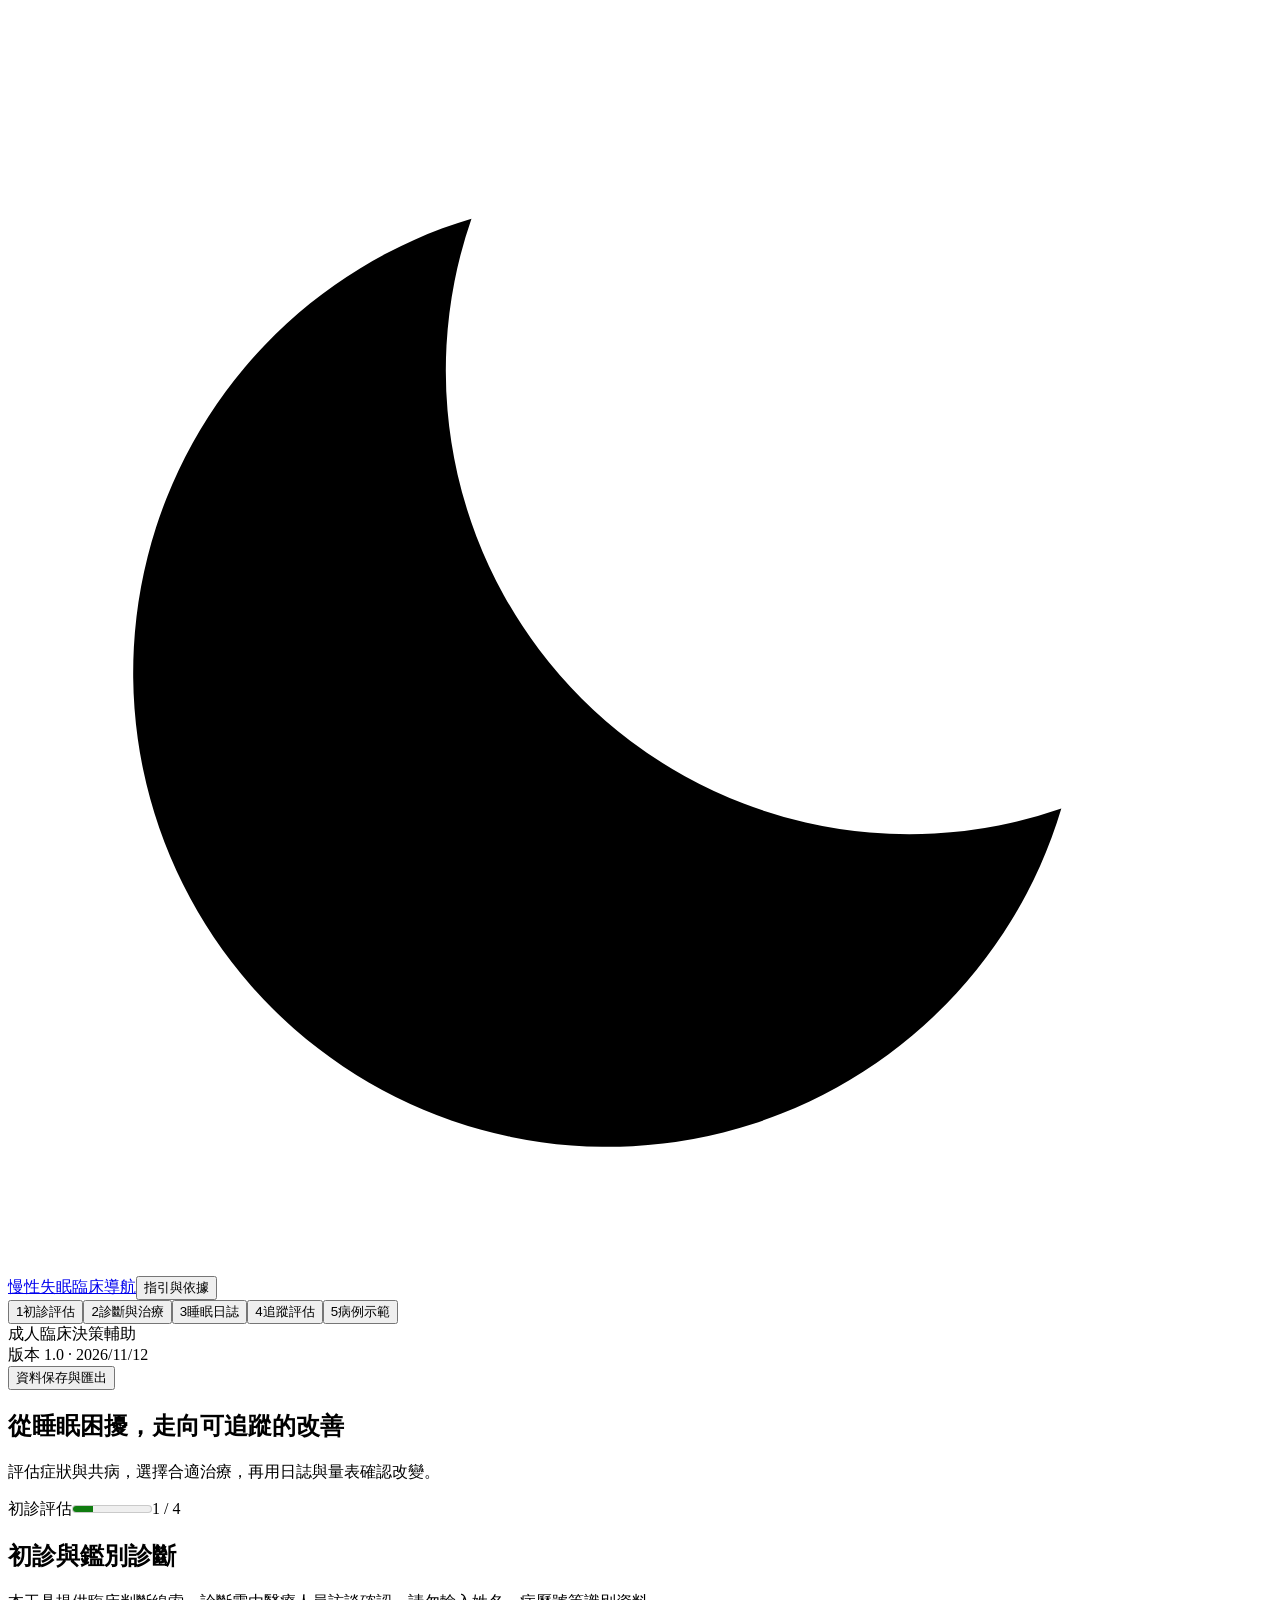
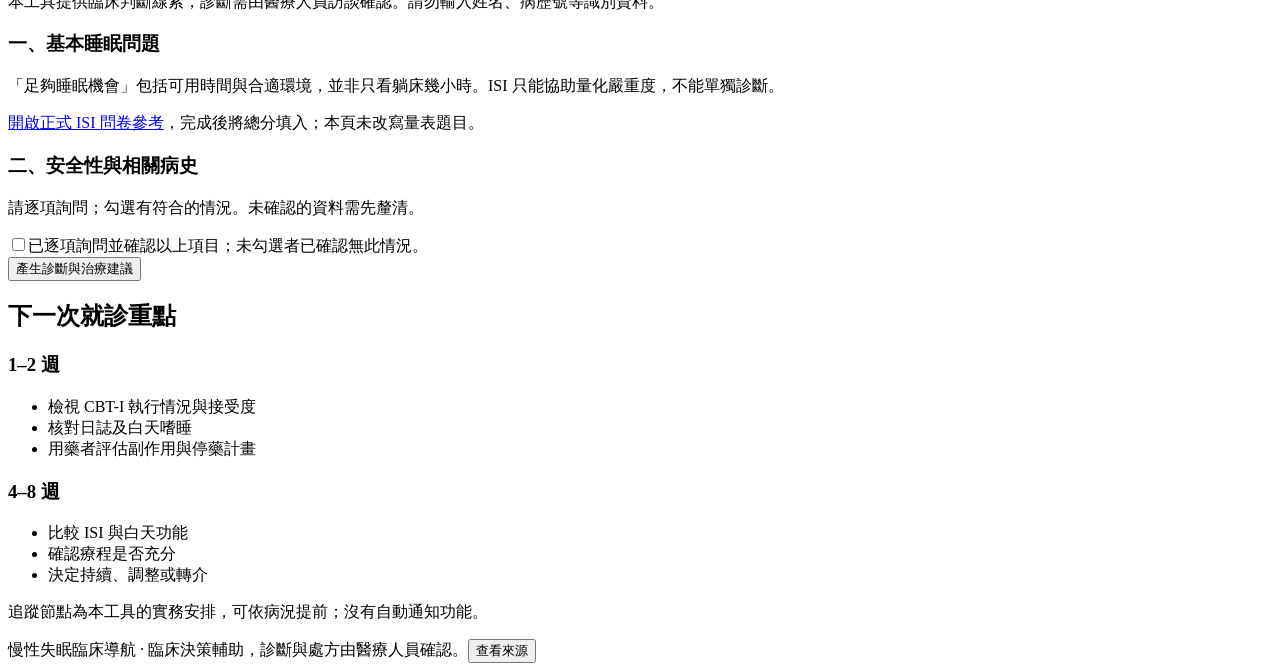
==== template.html @ 9644098f "Add chronic insomnia diagnosis, treatment and follow-up navigator" ====
<!doctype html>
<html lang="zh-Hant"><head><meta charset="utf-8"><meta name="viewport" content="width=device-width,initial-scale=1"><meta name="color-scheme" content="light"><meta name="description" content="成人慢性失眠診斷評估、CBT-I 與藥物選擇、睡眠日誌及後續療效追蹤。"><title>慢性失眠臨床導航</title><style>/*STYLE*/</style></head><body>
<header><a class="brand" href="#assessment"><svg viewBox="0 0 24 24" aria-hidden="true"><path d="M20 15.2A8.8 8.8 0 0 1 8.8 4 9 9 0 1 0 20 15.2Z"/></svg>慢性失眠臨床導航</a><button class="textbutton" data-nav="sources">指引與依據</button></header>
<div class="shell"><aside class="sidebar"><nav aria-label="主要流程"><button data-nav="assessment"><span>1</span>初診評估</button><button data-nav="plan"><span>2</span>診斷與治療</button><button data-nav="diary"><span>3</span>睡眠日誌</button><button data-nav="followup"><span>4</span>追蹤評估</button><button data-nav="cases"><span>5</span>病例示範</button></nav><div class="sidefoot">成人臨床決策輔助<br>版本 1.0 · 2026/11/12<br><button data-nav="data" class="textbutton">資料保存與匯出</button></div></aside>
<main id="main" tabindex="-1"><div id="toast" role="status" aria-live="polite"></div>
<section id="assessment" class="view"><div class="intro"><h1>從睡眠困擾，走向可追蹤的改善</h1><p>評估症狀與共病，選擇合適治療，再用日誌與量表確認改變。</p></div><div class="progress"><span>初診評估</span><meter min="0" max="4" value="1" aria-label="流程第 1 步，共 4 步"></meter><span>1 / 4</span></div>
<div class="workspace"><div><form id="assessmentForm" novalidate><div class="panel"><h2>初診與鑑別診斷</h2><p class="muted">本工具提供臨床判斷線索，診斷需由醫療人員訪談確認。請勿輸入姓名、病歷號等識別資料。</p><h3>一、基本睡眠問題</h3><div class="fields" id="profileFields"></div><p class="hint">「足夠睡眠機會」包括可用時間與合適環境，並非只看躺床幾小時。ISI 只能協助量化嚴重度，不能單獨診斷。</p><p class="hint"><a href="https://www.tph.mohw.gov.tw/?aid=64&iid=4&pid=211" target="_blank" rel="noopener">開啟正式 ISI 問卷參考</a>，完成後將總分填入；本頁未改寫量表題目。</p><h3>二、安全性與相關病史</h3><p class="muted">請逐項詢問；勾選有符合的情況。未確認的資料需先釐清。</p><div id="riskFields"></div><label class="check confirm"><input type="checkbox" id="reviewed">已逐項詢問並確認以上項目；未勾選者已確認無此情況。</label><div class="error" id="assessmentError" role="alert"></div><button type="submit" class="primary wide">產生診斷與治療建議</button></div></form></div>
<aside class="rightnote"><h2>下一次就診重點</h2><div class="note"><h3>1–2 週</h3><ul><li>檢視 CBT-I 執行情況與接受度</li><li>核對日誌及白天嗜睡</li><li>用藥者評估副作用與停藥計畫</li></ul></div><div class="note"><h3>4–8 週</h3><ul><li>比較 ISI 與白天功能</li><li>確認療程是否充分</li><li>決定持續、調整或轉介</li></ul></div><p class="hint">追蹤節點為本工具的實務安排，可依病況提前；沒有自動通知功能。</p></aside></div></section>
<section id="plan" class="view" hidden><h1>診斷與治療</h1><p class="muted">依目前初診資料提供理由、鑑別方向與共同決策選項。</p><div id="planContent"></div></section>
<section id="diary" class="view" hidden><h1>睡眠日誌</h1><p>起床後填寫主要睡眠時段，先連續記錄 7–14 天。日期以「最終起床日」為準。</p><div class="panel"><form id="diaryForm"><div class="fields" id="diaryFields"></div><p class="hint">時間定義：準備入睡 → 最終離床。入睡前清醒、夜間清醒及最後醒來後的清醒分鐘需互不重複；午睡不計入夜間睡眠效率。</p><div id="diaryError" class="error" role="alert"></div><button class="primary" type="submit">儲存這一天</button><button type="button" id="cancelDiary" hidden>取消編輯</button></form></div><div id="diarySummary"></div><div class="tablewrap"><table><caption>已記錄日誌（分鐘；睡眠效率為 %）</caption><thead><tr><th>日期</th><th>睡眠時段</th><th>入睡前</th><th>夜間醒</th><th>早醒後</th><th>總睡眠</th><th>效率</th><th>白天功能</th><th>操作</th></tr></thead><tbody id="diaryRows"></tbody></table></div><div class="panel"><h2>與治療師討論睡眠時段</h2><p>需先完成慢性失眠評估及最近連續 7 日的日誌。此為討論草案，不能取代完整 CBT-I 課程。</p><div class="inline"><label>固定起床時間<input type="time" id="wakeTime" value="07:00"></label><button id="windowButton">計算討論草案</button></div><div id="windowResult" aria-live="polite"></div><p class="hint">本工具採保守設計：以平均總睡眠時間向上取整至 15 分鐘，最低保留 6 小時、最高 9 小時。這是工具安全邊界，並非所有指引共同門檻；不適用者交由治療師規劃。任何嗜睡、跌倒或躁期症狀優先處理，不自動縮短時段。</p></div></section>
<section id="followup" class="view" hidden><h1>追蹤評估</h1><p>每 1–2 週檢視一次；完成 CBT-I 約 4–8 週時評估整體反應，穩定後可於 1–3 個月複查。</p><div id="followupBaseline"></div><div class="panel"><form id="followupForm"><div class="fields" id="followupFields"></div><div id="followupError" class="error" role="alert"></div><button type="submit" class="primary">儲存並評估療效</button></form></div><div id="followupLatest"></div><div id="followupChart"></div><div class="tablewrap"><table><caption>歷次追蹤紀錄</caption><thead><tr><th>日期</th><th>療程週數</th><th>ISI</th><th>較基線下降</th><th>白天功能</th><th>副作用</th><th>操作</th></tr></thead><tbody id="followupRows"></tbody></table></div><div class="panel"><h2>療效不佳時的重新評估</h2><ol><li>確認睡眠機會、日誌完整性、治療是否為完整 CBT-I，以及每週實際執行天數。</li><li>再評估 OSA、不寧腿、節律問題、情緒症狀及藥物／物質影響。</li><li>足量療程仍未改善、診斷不明或需複雜減藥時，轉睡眠醫學或身心專科。</li></ol><p class="hint">常用研究指標：ISI 下降 ≥8 分為反應，ISI &lt;8 為緩解。這不是單獨決定停藥、結案或加藥的標準；亦需評估白天功能與不良反應。</p></div></section>
<section id="cases" class="view" hidden><h1>病例示範</h1><p>以下為虛構教學病例。載入後可查看診斷分支、治療及追蹤結果；會取代目前個案，先匯出需要保留的資料。</p><div id="caseList"></div></section>
<section id="sources" class="view" hidden><h1>指引與依據</h1><p>查核日期：2026/11/12。以正式發布文件為主；文件年份與網頁更新日期分開看。</p><div class="panel"><h2>如何整合指引</h2><p>以成人慢性失眠臨床評估為入口，將 CBT-I 放在治療核心；睡眠衛教為輔助。藥物是否加入，依症狀、風險、可近性與偏好共同決策。</p><p>AASM 2026 合併治療指引：相較單用藥物，較支持 CBT-I 加藥物；相較單用 CBT-I，並不建議常規合併藥物（皆為條件式、低確定性證據）。重視早期睡眠時間改善者，可個別討論合併治療。</p><p>本網頁是決策輔助與記錄工具，尚未經臨床效能驗證，也不是經驗證的數位 CBT-I 療程。藥物候選僅供處方討論；台灣核准適應症、劑型、供應與健保給付須另查，不由本工具推定。</p></div><div id="sourceList"></div><div class="panel"><h2>診療流程速覽</h2><details open><summary>症狀 → 核心條件 → 鑑別診斷</summary><ul><li>睡眠困難＋白天影響；足夠機會與環境。</li><li>每週 ≥3 夜、病程 ≥3 個月。</li><li>評估急迫風險、OSA、不寧腿、節律、共病及藥物。</li></ul></details><details><summary>治療 → 追蹤 → 調整</summary><ul><li>完整 CBT-I；高風險者調整內容與強度。</li><li>必要時共同討論短期藥物，預先規劃複評與退出。</li><li>以日誌、ISI、白天功能及副作用判斷改善；無反應則重新鑑別、轉介。</li></ul></details></div></section>
<section id="data" class="view" hidden><h1>資料保存與匯出</h1><div class="panel"><h2>單一個案工作區</h2><p>預設資料僅暫存在此分頁記憶體，關閉或重新整理可能消失。可選擇保存在此瀏覽器，或匯出備份；沒有伺服器同步與病人識別欄位。</p><label class="check"><input type="checkbox" id="persist">將此個案保存於此瀏覽器（共用電腦請勿開啟）</label><p id="storageStatus" class="hint"></p><div class="actions"><button id="exportJson">匯出完整 JSON 備份</button><button id="exportCsv">匯出日誌 CSV</button><button id="printReport">列印／另存 PDF 摘要</button></div><label class="filelabel">匯入本工具 JSON 備份<input id="importJson" type="file" accept=".json,application/json"></label><p class="hint">完整備份需已完成初診評估。匯入會先檢查格式，通過後才詢問是否取代目前資料。</p><button id="clearData" class="dangerbutton">清除並開始新個案</button></div></section>
<footer>慢性失眠臨床導航 · 臨床決策輔助，診斷與處方由醫療人員確認。<button data-nav="sources" class="textbutton">查看來源</button></footer>
</main></div><script>/*ENGINE*/</script><script>/*APP*/</script></body></html>
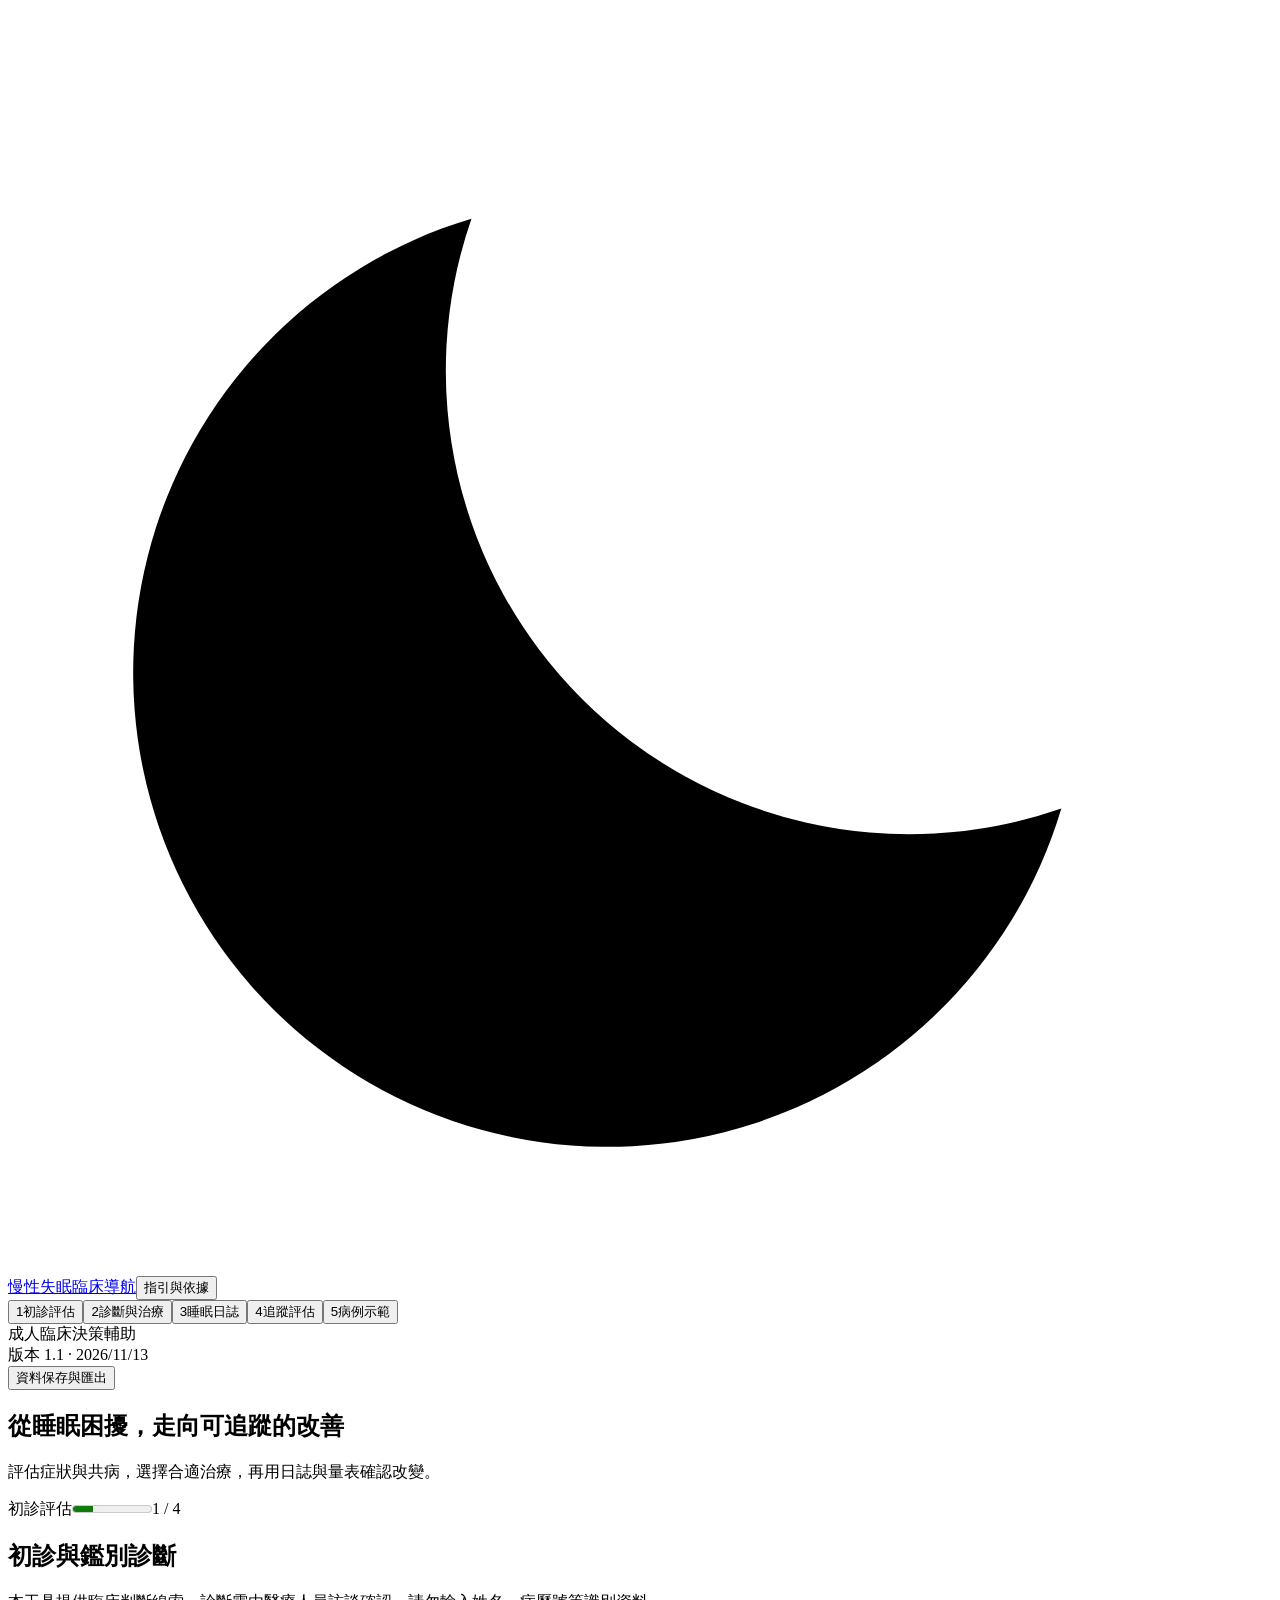
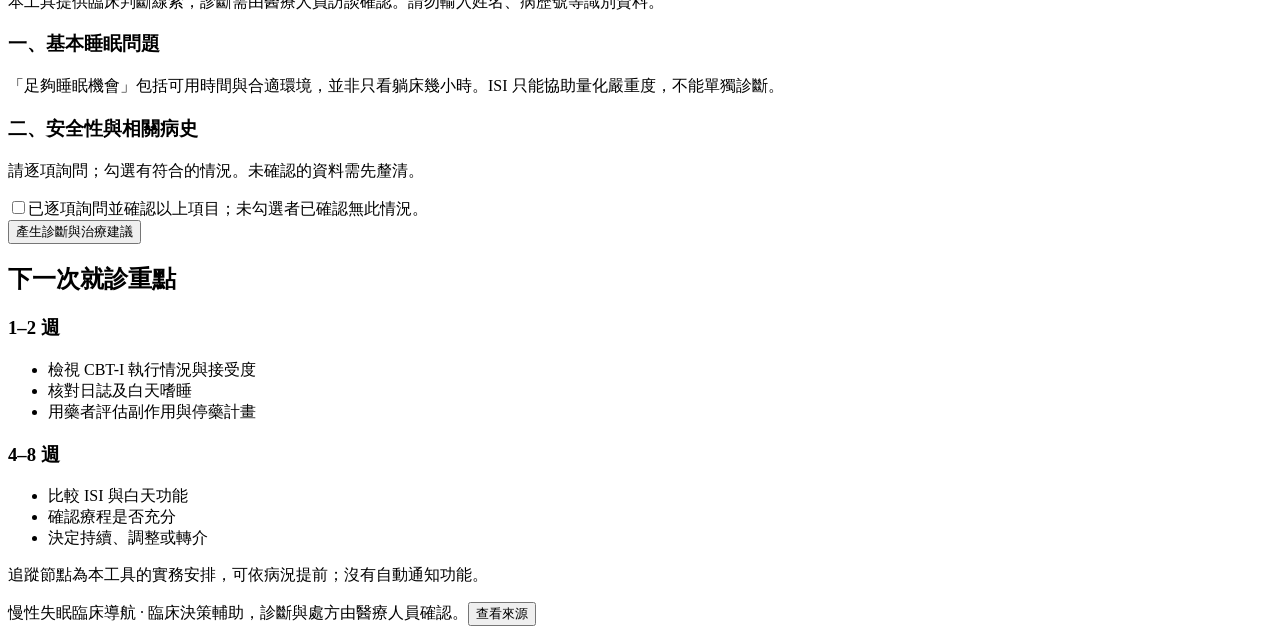
==== commit 9d2bba9b: "Add seven-item ISI scoring to baseline and follow-up assessments" ====
--- a/template.html
+++ b/template.html
@@ -1,14 +1,14 @@
 <!doctype html>
 <html lang="zh-Hant"><head><meta charset="utf-8"><meta name="viewport" content="width=device-width,initial-scale=1"><meta name="color-scheme" content="light"><meta name="description" content="成人慢性失眠診斷評估、CBT-I 與藥物選擇、睡眠日誌及後續療效追蹤。"><title>慢性失眠臨床導航</title><style>/*STYLE*/</style></head><body>
 <header><a class="brand" href="#assessment"><svg viewBox="0 0 24 24" aria-hidden="true"><path d="M20 15.2A8.8 8.8 0 0 1 8.8 4 9 9 0 1 0 20 15.2Z"/></svg>慢性失眠臨床導航</a><button class="textbutton" data-nav="sources">指引與依據</button></header>
-<div class="shell"><aside class="sidebar"><nav aria-label="主要流程"><button data-nav="assessment"><span>1</span>初診評估</button><button data-nav="plan"><span>2</span>診斷與治療</button><button data-nav="diary"><span>3</span>睡眠日誌</button><button data-nav="followup"><span>4</span>追蹤評估</button><button data-nav="cases"><span>5</span>病例示範</button></nav><div class="sidefoot">成人臨床決策輔助<br>版本 1.0 · 2026/11/12<br><button data-nav="data" class="textbutton">資料保存與匯出</button></div></aside>
+<div class="shell"><aside class="sidebar"><nav aria-label="主要流程"><button data-nav="assessment"><span>1</span>初診評估</button><button data-nav="plan"><span>2</span>診斷與治療</button><button data-nav="diary"><span>3</span>睡眠日誌</button><button data-nav="followup"><span>4</span>追蹤評估</button><button data-nav="cases"><span>5</span>病例示範</button></nav><div class="sidefoot">成人臨床決策輔助<br>版本 1.1 · 2026/11/13<br><button data-nav="data" class="textbutton">資料保存與匯出</button></div></aside>
 <main id="main" tabindex="-1"><div id="toast" role="status" aria-live="polite"></div>
 <section id="assessment" class="view"><div class="intro"><h1>從睡眠困擾，走向可追蹤的改善</h1><p>評估症狀與共病，選擇合適治療，再用日誌與量表確認改變。</p></div><div class="progress"><span>初診評估</span><meter min="0" max="4" value="1" aria-label="流程第 1 步，共 4 步"></meter><span>1 / 4</span></div>
-<div class="workspace"><div><form id="assessmentForm" novalidate><div class="panel"><h2>初診與鑑別診斷</h2><p class="muted">本工具提供臨床判斷線索，診斷需由醫療人員訪談確認。請勿輸入姓名、病歷號等識別資料。</p><h3>一、基本睡眠問題</h3><div class="fields" id="profileFields"></div><p class="hint">「足夠睡眠機會」包括可用時間與合適環境，並非只看躺床幾小時。ISI 只能協助量化嚴重度，不能單獨診斷。</p><p class="hint"><a href="https://www.tph.mohw.gov.tw/?aid=64&iid=4&pid=211" target="_blank" rel="noopener">開啟正式 ISI 問卷參考</a>，完成後將總分填入；本頁未改寫量表題目。</p><h3>二、安全性與相關病史</h3><p class="muted">請逐項詢問；勾選有符合的情況。未確認的資料需先釐清。</p><div id="riskFields"></div><label class="check confirm"><input type="checkbox" id="reviewed">已逐項詢問並確認以上項目；未勾選者已確認無此情況。</label><div class="error" id="assessmentError" role="alert"></div><button type="submit" class="primary wide">產生診斷與治療建議</button></div></form></div>
+<div class="workspace"><div><form id="assessmentForm" novalidate><div class="panel"><h2>初診與鑑別診斷</h2><p class="muted">本工具提供臨床判斷線索，診斷需由醫療人員訪談確認。請勿輸入姓名、病歷號等識別資料。</p><h3>一、基本睡眠問題</h3><div class="fields" id="profileFields"></div><p class="hint">「足夠睡眠機會」包括可用時間與合適環境，並非只看躺床幾小時。ISI 只能協助量化嚴重度，不能單獨診斷。</p><div id="baselineIsi"></div><h3>二、安全性與相關病史</h3><p class="muted">請逐項詢問；勾選有符合的情況。未確認的資料需先釐清。</p><div id="riskFields"></div><label class="check confirm"><input type="checkbox" id="reviewed">已逐項詢問並確認以上項目；未勾選者已確認無此情況。</label><div class="error" id="assessmentError" role="alert"></div><button type="submit" class="primary wide">產生診斷與治療建議</button></div></form></div>
 <aside class="rightnote"><h2>下一次就診重點</h2><div class="note"><h3>1–2 週</h3><ul><li>檢視 CBT-I 執行情況與接受度</li><li>核對日誌及白天嗜睡</li><li>用藥者評估副作用與停藥計畫</li></ul></div><div class="note"><h3>4–8 週</h3><ul><li>比較 ISI 與白天功能</li><li>確認療程是否充分</li><li>決定持續、調整或轉介</li></ul></div><p class="hint">追蹤節點為本工具的實務安排，可依病況提前；沒有自動通知功能。</p></aside></div></section>
 <section id="plan" class="view" hidden><h1>診斷與治療</h1><p class="muted">依目前初診資料提供理由、鑑別方向與共同決策選項。</p><div id="planContent"></div></section>
 <section id="diary" class="view" hidden><h1>睡眠日誌</h1><p>起床後填寫主要睡眠時段，先連續記錄 7–14 天。日期以「最終起床日」為準。</p><div class="panel"><form id="diaryForm"><div class="fields" id="diaryFields"></div><p class="hint">時間定義：準備入睡 → 最終離床。入睡前清醒、夜間清醒及最後醒來後的清醒分鐘需互不重複；午睡不計入夜間睡眠效率。</p><div id="diaryError" class="error" role="alert"></div><button class="primary" type="submit">儲存這一天</button><button type="button" id="cancelDiary" hidden>取消編輯</button></form></div><div id="diarySummary"></div><div class="tablewrap"><table><caption>已記錄日誌（分鐘；睡眠效率為 %）</caption><thead><tr><th>日期</th><th>睡眠時段</th><th>入睡前</th><th>夜間醒</th><th>早醒後</th><th>總睡眠</th><th>效率</th><th>白天功能</th><th>操作</th></tr></thead><tbody id="diaryRows"></tbody></table></div><div class="panel"><h2>與治療師討論睡眠時段</h2><p>需先完成慢性失眠評估及最近連續 7 日的日誌。此為討論草案，不能取代完整 CBT-I 課程。</p><div class="inline"><label>固定起床時間<input type="time" id="wakeTime" value="07:00"></label><button id="windowButton">計算討論草案</button></div><div id="windowResult" aria-live="polite"></div><p class="hint">本工具採保守設計：以平均總睡眠時間向上取整至 15 分鐘，最低保留 6 小時、最高 9 小時。這是工具安全邊界，並非所有指引共同門檻；不適用者交由治療師規劃。任何嗜睡、跌倒或躁期症狀優先處理，不自動縮短時段。</p></div></section>
-<section id="followup" class="view" hidden><h1>追蹤評估</h1><p>每 1–2 週檢視一次；完成 CBT-I 約 4–8 週時評估整體反應，穩定後可於 1–3 個月複查。</p><div id="followupBaseline"></div><div class="panel"><form id="followupForm"><div class="fields" id="followupFields"></div><div id="followupError" class="error" role="alert"></div><button type="submit" class="primary">儲存並評估療效</button></form></div><div id="followupLatest"></div><div id="followupChart"></div><div class="tablewrap"><table><caption>歷次追蹤紀錄</caption><thead><tr><th>日期</th><th>療程週數</th><th>ISI</th><th>較基線下降</th><th>白天功能</th><th>副作用</th><th>操作</th></tr></thead><tbody id="followupRows"></tbody></table></div><div class="panel"><h2>療效不佳時的重新評估</h2><ol><li>確認睡眠機會、日誌完整性、治療是否為完整 CBT-I，以及每週實際執行天數。</li><li>再評估 OSA、不寧腿、節律問題、情緒症狀及藥物／物質影響。</li><li>足量療程仍未改善、診斷不明或需複雜減藥時，轉睡眠醫學或身心專科。</li></ol><p class="hint">常用研究指標：ISI 下降 ≥8 分為反應，ISI &lt;8 為緩解。這不是單獨決定停藥、結案或加藥的標準；亦需評估白天功能與不良反應。</p></div></section>
+<section id="followup" class="view" hidden><h1>追蹤評估</h1><p>每 1–2 週檢視一次；完成 CBT-I 約 4–8 週時評估整體反應，穩定後可於 1–3 個月複查。</p><div id="followupBaseline"></div><div class="panel"><form id="followupForm"><div class="fields" id="followupFields"></div><div id="followupIsi"></div><div id="followupError" class="error" role="alert"></div><button type="submit" class="primary">儲存並評估療效</button></form></div><div id="followupLatest"></div><div id="followupChart"></div><div class="tablewrap"><table><caption>歷次追蹤紀錄</caption><thead><tr><th>日期</th><th>療程週數</th><th>ISI</th><th>較基線下降</th><th>白天功能</th><th>副作用</th><th>操作</th></tr></thead><tbody id="followupRows"></tbody></table></div><div class="panel"><h2>療效不佳時的重新評估</h2><ol><li>確認睡眠機會、日誌完整性、治療是否為完整 CBT-I，以及每週實際執行天數。</li><li>再評估 OSA、不寧腿、節律問題、情緒症狀及藥物／物質影響。</li><li>足量療程仍未改善、診斷不明或需複雜減藥時，轉睡眠醫學或身心專科。</li></ol><p class="hint">常用研究指標：ISI 下降 ≥8 分為反應，ISI &lt;8 為緩解。這不是單獨決定停藥、結案或加藥的標準；亦需評估白天功能與不良反應。</p></div></section>
 <section id="cases" class="view" hidden><h1>病例示範</h1><p>以下為虛構教學病例。載入後可查看診斷分支、治療及追蹤結果；會取代目前個案，先匯出需要保留的資料。</p><div id="caseList"></div></section>
 <section id="sources" class="view" hidden><h1>指引與依據</h1><p>查核日期：2026/11/12。以正式發布文件為主；文件年份與網頁更新日期分開看。</p><div class="panel"><h2>如何整合指引</h2><p>以成人慢性失眠臨床評估為入口，將 CBT-I 放在治療核心；睡眠衛教為輔助。藥物是否加入，依症狀、風險、可近性與偏好共同決策。</p><p>AASM 2026 合併治療指引：相較單用藥物，較支持 CBT-I 加藥物；相較單用 CBT-I，並不建議常規合併藥物（皆為條件式、低確定性證據）。重視早期睡眠時間改善者，可個別討論合併治療。</p><p>本網頁是決策輔助與記錄工具，尚未經臨床效能驗證，也不是經驗證的數位 CBT-I 療程。藥物候選僅供處方討論；台灣核准適應症、劑型、供應與健保給付須另查，不由本工具推定。</p></div><div id="sourceList"></div><div class="panel"><h2>診療流程速覽</h2><details open><summary>症狀 → 核心條件 → 鑑別診斷</summary><ul><li>睡眠困難＋白天影響；足夠機會與環境。</li><li>每週 ≥3 夜、病程 ≥3 個月。</li><li>評估急迫風險、OSA、不寧腿、節律、共病及藥物。</li></ul></details><details><summary>治療 → 追蹤 → 調整</summary><ul><li>完整 CBT-I；高風險者調整內容與強度。</li><li>必要時共同討論短期藥物，預先規劃複評與退出。</li><li>以日誌、ISI、白天功能及副作用判斷改善；無反應則重新鑑別、轉介。</li></ul></details></div></section>
 <section id="data" class="view" hidden><h1>資料保存與匯出</h1><div class="panel"><h2>單一個案工作區</h2><p>預設資料僅暫存在此分頁記憶體，關閉或重新整理可能消失。可選擇保存在此瀏覽器，或匯出備份；沒有伺服器同步與病人識別欄位。</p><label class="check"><input type="checkbox" id="persist">將此個案保存於此瀏覽器（共用電腦請勿開啟）</label><p id="storageStatus" class="hint"></p><div class="actions"><button id="exportJson">匯出完整 JSON 備份</button><button id="exportCsv">匯出日誌 CSV</button><button id="printReport">列印／另存 PDF 摘要</button></div><label class="filelabel">匯入本工具 JSON 備份<input id="importJson" type="file" accept=".json,application/json"></label><p class="hint">完整備份需已完成初診評估。匯入會先檢查格式，通過後才詢問是否取代目前資料。</p><button id="clearData" class="dangerbutton">清除並開始新個案</button></div></section>
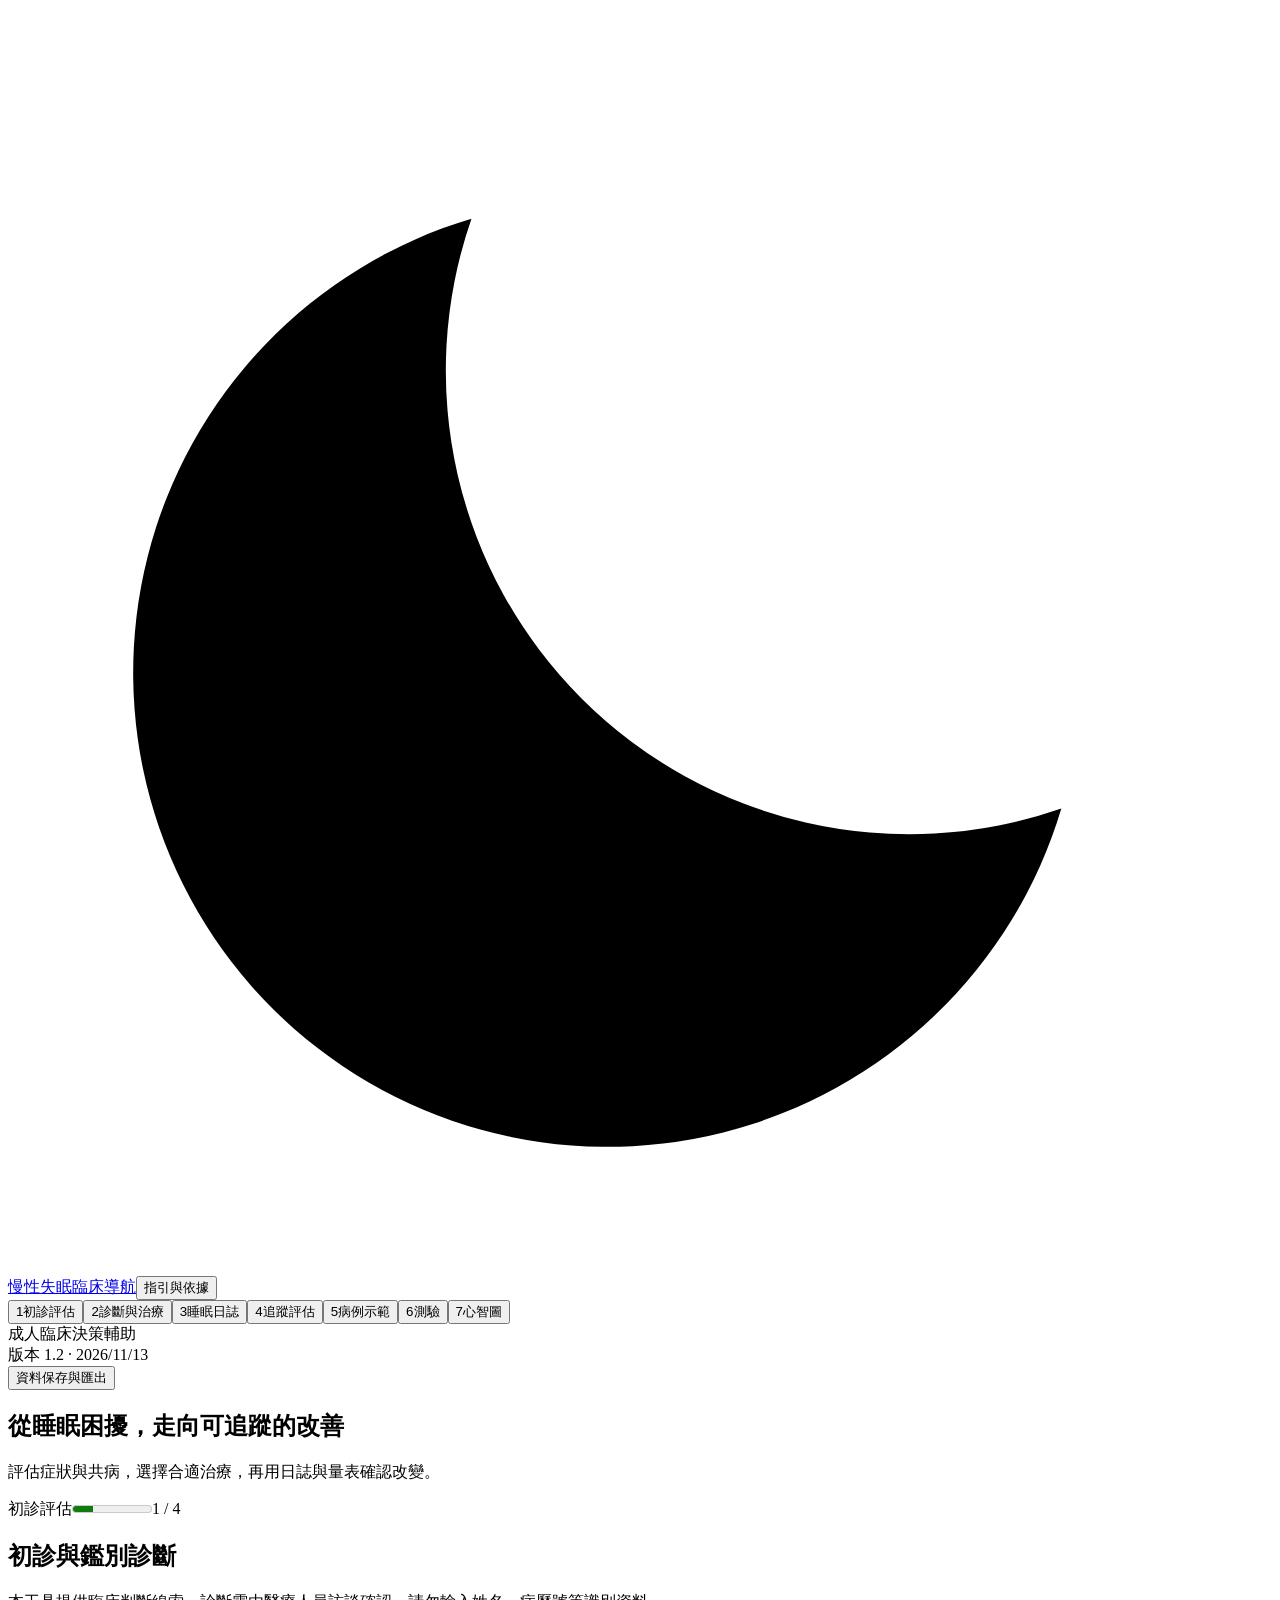
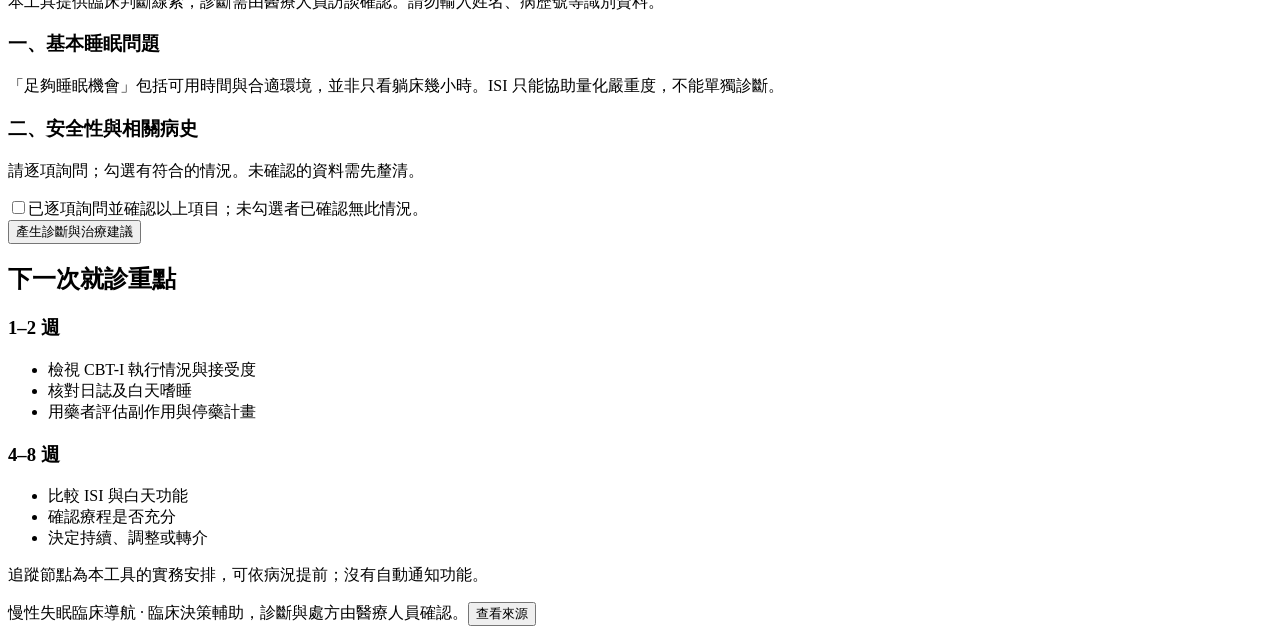
==== commit a256552e: "v1.2: add 6 demo cases, 20-item tiered quiz, review mind map; fix form/date/toast bugs Co-Authored-B" ====
--- a/template.html
+++ b/template.html
@@ -1,7 +1,7 @@
 <!doctype html>
 <html lang="zh-Hant"><head><meta charset="utf-8"><meta name="viewport" content="width=device-width,initial-scale=1"><meta name="color-scheme" content="light"><meta name="description" content="成人慢性失眠診斷評估、CBT-I 與藥物選擇、睡眠日誌及後續療效追蹤。"><title>慢性失眠臨床導航</title><style>/*STYLE*/</style></head><body>
 <header><a class="brand" href="#assessment"><svg viewBox="0 0 24 24" aria-hidden="true"><path d="M20 15.2A8.8 8.8 0 0 1 8.8 4 9 9 0 1 0 20 15.2Z"/></svg>慢性失眠臨床導航</a><button class="textbutton" data-nav="sources">指引與依據</button></header>
-<div class="shell"><aside class="sidebar"><nav aria-label="主要流程"><button data-nav="assessment"><span>1</span>初診評估</button><button data-nav="plan"><span>2</span>診斷與治療</button><button data-nav="diary"><span>3</span>睡眠日誌</button><button data-nav="followup"><span>4</span>追蹤評估</button><button data-nav="cases"><span>5</span>病例示範</button></nav><div class="sidefoot">成人臨床決策輔助<br>版本 1.1 · 2026/11/13<br><button data-nav="data" class="textbutton">資料保存與匯出</button></div></aside>
+<div class="shell"><aside class="sidebar"><nav aria-label="主要流程"><button data-nav="assessment"><span>1</span>初診評估</button><button data-nav="plan"><span>2</span>診斷與治療</button><button data-nav="diary"><span>3</span>睡眠日誌</button><button data-nav="followup"><span>4</span>追蹤評估</button><button data-nav="cases"><span>5</span>病例示範</button><button data-nav="quiz"><span>6</span>測驗</button><button data-nav="mindmap"><span>7</span>心智圖</button></nav><div class="sidefoot">成人臨床決策輔助<br>版本 1.2 · 2026/11/13<br><button data-nav="data" class="textbutton">資料保存與匯出</button></div></aside>
 <main id="main" tabindex="-1"><div id="toast" role="status" aria-live="polite"></div>
 <section id="assessment" class="view"><div class="intro"><h1>從睡眠困擾，走向可追蹤的改善</h1><p>評估症狀與共病，選擇合適治療，再用日誌與量表確認改變。</p></div><div class="progress"><span>初診評估</span><meter min="0" max="4" value="1" aria-label="流程第 1 步，共 4 步"></meter><span>1 / 4</span></div>
 <div class="workspace"><div><form id="assessmentForm" novalidate><div class="panel"><h2>初診與鑑別診斷</h2><p class="muted">本工具提供臨床判斷線索，診斷需由醫療人員訪談確認。請勿輸入姓名、病歷號等識別資料。</p><h3>一、基本睡眠問題</h3><div class="fields" id="profileFields"></div><p class="hint">「足夠睡眠機會」包括可用時間與合適環境，並非只看躺床幾小時。ISI 只能協助量化嚴重度，不能單獨診斷。</p><div id="baselineIsi"></div><h3>二、安全性與相關病史</h3><p class="muted">請逐項詢問；勾選有符合的情況。未確認的資料需先釐清。</p><div id="riskFields"></div><label class="check confirm"><input type="checkbox" id="reviewed">已逐項詢問並確認以上項目；未勾選者已確認無此情況。</label><div class="error" id="assessmentError" role="alert"></div><button type="submit" class="primary wide">產生診斷與治療建議</button></div></form></div>
@@ -9,8 +9,10 @@
 <section id="plan" class="view" hidden><h1>診斷與治療</h1><p class="muted">依目前初診資料提供理由、鑑別方向與共同決策選項。</p><div id="planContent"></div></section>
 <section id="diary" class="view" hidden><h1>睡眠日誌</h1><p>起床後填寫主要睡眠時段，先連續記錄 7–14 天。日期以「最終起床日」為準。</p><div class="panel"><form id="diaryForm"><div class="fields" id="diaryFields"></div><p class="hint">時間定義：準備入睡 → 最終離床。入睡前清醒、夜間清醒及最後醒來後的清醒分鐘需互不重複；午睡不計入夜間睡眠效率。</p><div id="diaryError" class="error" role="alert"></div><button class="primary" type="submit">儲存這一天</button><button type="button" id="cancelDiary" hidden>取消編輯</button></form></div><div id="diarySummary"></div><div class="tablewrap"><table><caption>已記錄日誌（分鐘；睡眠效率為 %）</caption><thead><tr><th>日期</th><th>睡眠時段</th><th>入睡前</th><th>夜間醒</th><th>早醒後</th><th>總睡眠</th><th>效率</th><th>白天功能</th><th>操作</th></tr></thead><tbody id="diaryRows"></tbody></table></div><div class="panel"><h2>與治療師討論睡眠時段</h2><p>需先完成慢性失眠評估及最近連續 7 日的日誌。此為討論草案，不能取代完整 CBT-I 課程。</p><div class="inline"><label>固定起床時間<input type="time" id="wakeTime" value="07:00"></label><button id="windowButton">計算討論草案</button></div><div id="windowResult" aria-live="polite"></div><p class="hint">本工具採保守設計：以平均總睡眠時間向上取整至 15 分鐘，最低保留 6 小時、最高 9 小時。這是工具安全邊界，並非所有指引共同門檻；不適用者交由治療師規劃。任何嗜睡、跌倒或躁期症狀優先處理，不自動縮短時段。</p></div></section>
 <section id="followup" class="view" hidden><h1>追蹤評估</h1><p>每 1–2 週檢視一次；完成 CBT-I 約 4–8 週時評估整體反應，穩定後可於 1–3 個月複查。</p><div id="followupBaseline"></div><div class="panel"><form id="followupForm"><div class="fields" id="followupFields"></div><div id="followupIsi"></div><div id="followupError" class="error" role="alert"></div><button type="submit" class="primary">儲存並評估療效</button></form></div><div id="followupLatest"></div><div id="followupChart"></div><div class="tablewrap"><table><caption>歷次追蹤紀錄</caption><thead><tr><th>日期</th><th>療程週數</th><th>ISI</th><th>較基線下降</th><th>白天功能</th><th>副作用</th><th>操作</th></tr></thead><tbody id="followupRows"></tbody></table></div><div class="panel"><h2>療效不佳時的重新評估</h2><ol><li>確認睡眠機會、日誌完整性、治療是否為完整 CBT-I，以及每週實際執行天數。</li><li>再評估 OSA、不寧腿、節律問題、情緒症狀及藥物／物質影響。</li><li>足量療程仍未改善、診斷不明或需複雜減藥時，轉睡眠醫學或身心專科。</li></ol><p class="hint">常用研究指標：ISI 下降 ≥8 分為反應，ISI &lt;8 為緩解。這不是單獨決定停藥、結案或加藥的標準；亦需評估白天功能與不良反應。</p></div></section>
-<section id="cases" class="view" hidden><h1>病例示範</h1><p>以下為虛構教學病例。載入後可查看診斷分支、治療及追蹤結果；會取代目前個案，先匯出需要保留的資料。</p><div id="caseList"></div></section>
+<section id="cases" class="view" hidden><h1>病例示範</h1><p>以下 12 例為虛構教學病例。載入後可查看診斷分支、治療及追蹤結果；會取代目前個案，先匯出需要保留的資料。</p><div class="chips" id="caseFilter" role="group" aria-label="病例分類篩選"></div><div id="caseList"></div></section>
+<section id="quiz" class="view" hidden><h1>自我測驗</h1><p>20 題，分基礎、進階與高階（計算與臨床整合）。作答後立即顯示解析與依據；選項順序每次重新排列。</p><div class="quizbar"><div class="chips" id="quizFilter" role="group" aria-label="題目難度篩選"></div><div class="quizscore" id="quizScore" role="status" aria-live="polite"></div><button id="quizReset">重新作答</button></div><ol id="quizList" class="quizlist"></ol></section>
+<section id="mindmap" class="view" hidden><h1>複習心智圖</h1><p>從診斷、鑑別、治療到追蹤的重點整理。可搜尋關鍵字，或開啟「回想模式」先遮住細節再逐一翻開。</p><div class="mapbar"><label class="mapsearch">搜尋<input id="mapSearch" type="search" placeholder="例如：DORA、效率、躁期"></label><label class="check"><input type="checkbox" id="mapRecall">回想模式（點擊翻開）</label><button id="mapExpand">全部展開</button></div><div id="mindmapView" class="mindmap"></div><p class="hint" id="mapCount"></p></section>
 <section id="sources" class="view" hidden><h1>指引與依據</h1><p>查核日期：2026/11/12。以正式發布文件為主；文件年份與網頁更新日期分開看。</p><div class="panel"><h2>如何整合指引</h2><p>以成人慢性失眠臨床評估為入口，將 CBT-I 放在治療核心；睡眠衛教為輔助。藥物是否加入，依症狀、風險、可近性與偏好共同決策。</p><p>AASM 2026 合併治療指引：相較單用藥物，較支持 CBT-I 加藥物；相較單用 CBT-I，並不建議常規合併藥物（皆為條件式、低確定性證據）。重視早期睡眠時間改善者，可個別討論合併治療。</p><p>本網頁是決策輔助與記錄工具，尚未經臨床效能驗證，也不是經驗證的數位 CBT-I 療程。藥物候選僅供處方討論；台灣核准適應症、劑型、供應與健保給付須另查，不由本工具推定。</p></div><div id="sourceList"></div><div class="panel"><h2>診療流程速覽</h2><details open><summary>症狀 → 核心條件 → 鑑別診斷</summary><ul><li>睡眠困難＋白天影響；足夠機會與環境。</li><li>每週 ≥3 夜、病程 ≥3 個月。</li><li>評估急迫風險、OSA、不寧腿、節律、共病及藥物。</li></ul></details><details><summary>治療 → 追蹤 → 調整</summary><ul><li>完整 CBT-I；高風險者調整內容與強度。</li><li>必要時共同討論短期藥物，預先規劃複評與退出。</li><li>以日誌、ISI、白天功能及副作用判斷改善；無反應則重新鑑別、轉介。</li></ul></details></div></section>
 <section id="data" class="view" hidden><h1>資料保存與匯出</h1><div class="panel"><h2>單一個案工作區</h2><p>預設資料僅暫存在此分頁記憶體，關閉或重新整理可能消失。可選擇保存在此瀏覽器，或匯出備份；沒有伺服器同步與病人識別欄位。</p><label class="check"><input type="checkbox" id="persist">將此個案保存於此瀏覽器（共用電腦請勿開啟）</label><p id="storageStatus" class="hint"></p><div class="actions"><button id="exportJson">匯出完整 JSON 備份</button><button id="exportCsv">匯出日誌 CSV</button><button id="printReport">列印／另存 PDF 摘要</button></div><label class="filelabel">匯入本工具 JSON 備份<input id="importJson" type="file" accept=".json,application/json"></label><p class="hint">完整備份需已完成初診評估。匯入會先檢查格式，通過後才詢問是否取代目前資料。</p><button id="clearData" class="dangerbutton">清除並開始新個案</button></div></section>
 <footer>慢性失眠臨床導航 · 臨床決策輔助，診斷與處方由醫療人員確認。<button data-nav="sources" class="textbutton">查看來源</button></footer>
-</main></div><script>/*ENGINE*/</script><script>/*APP*/</script></body></html>
+</main></div><script>/*ENGINE*/</script><script>/*CONTENT*/</script><script>/*APP*/</script></body></html>
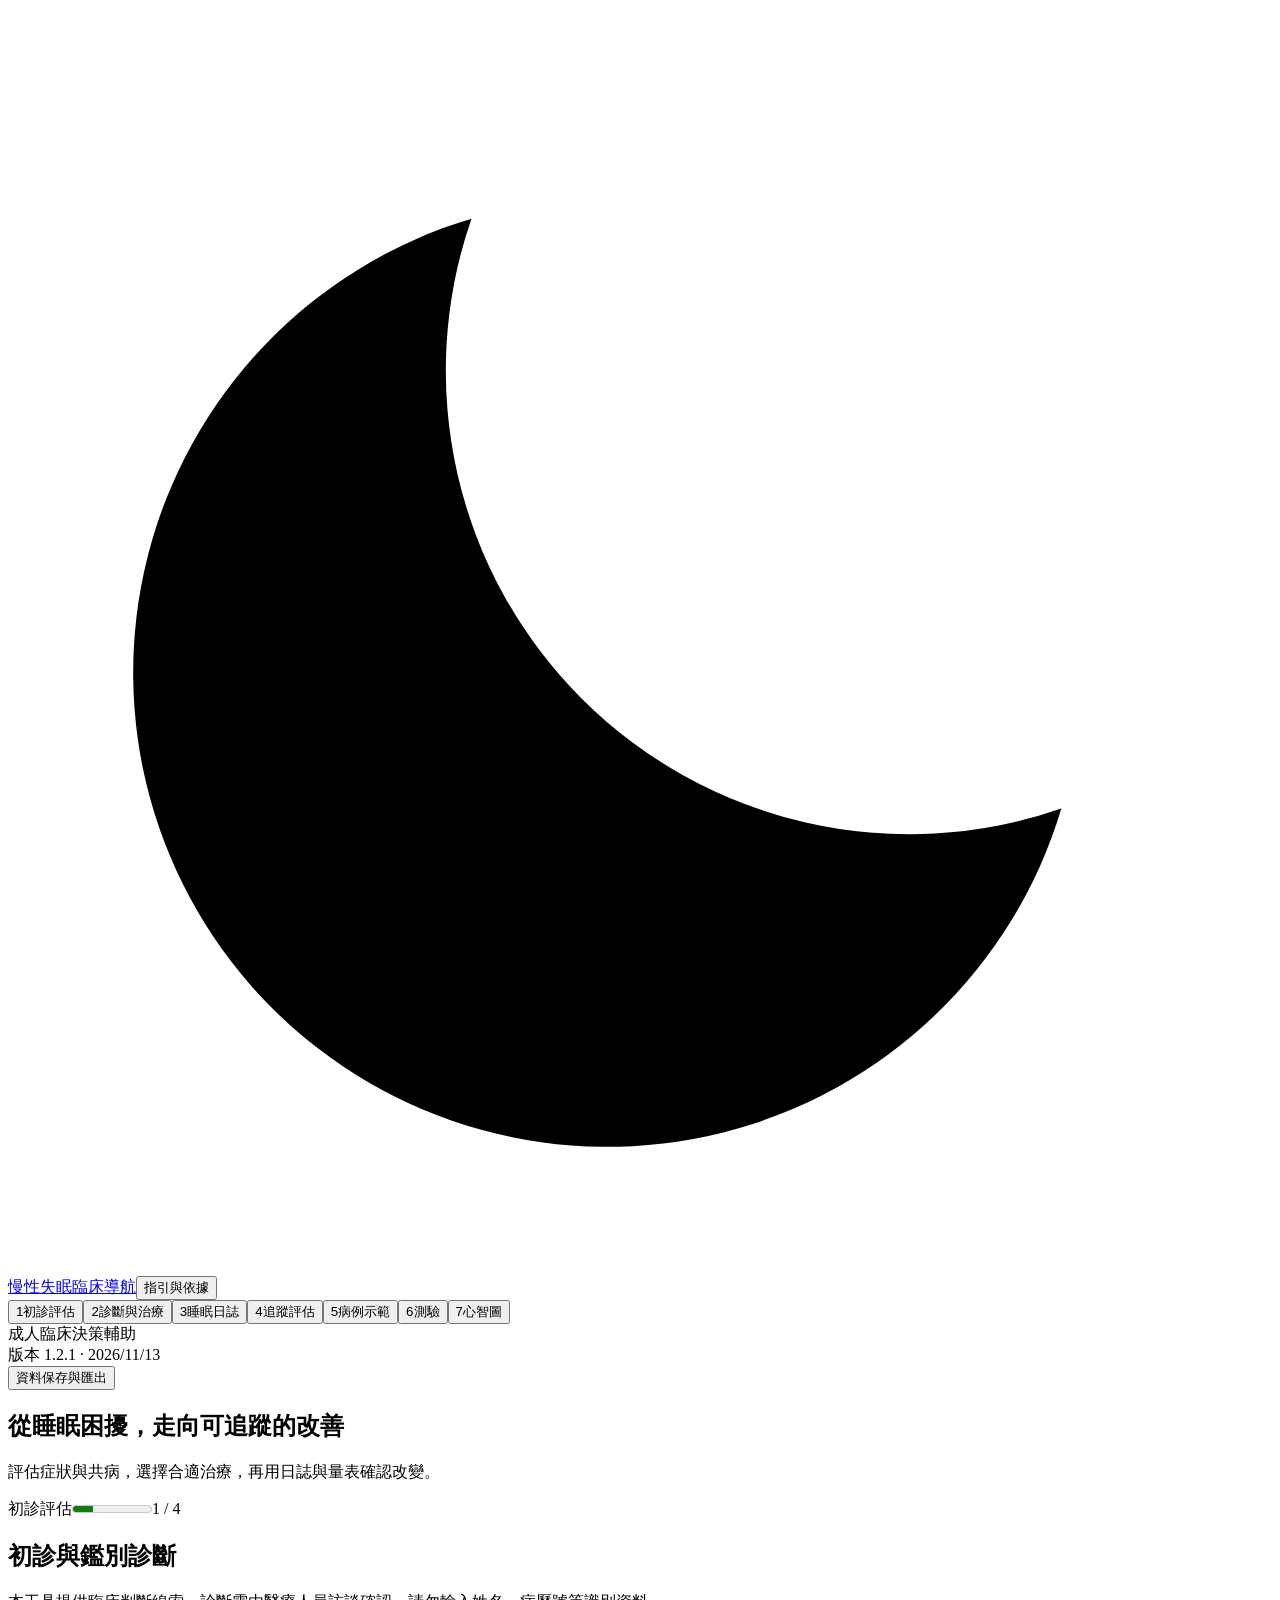
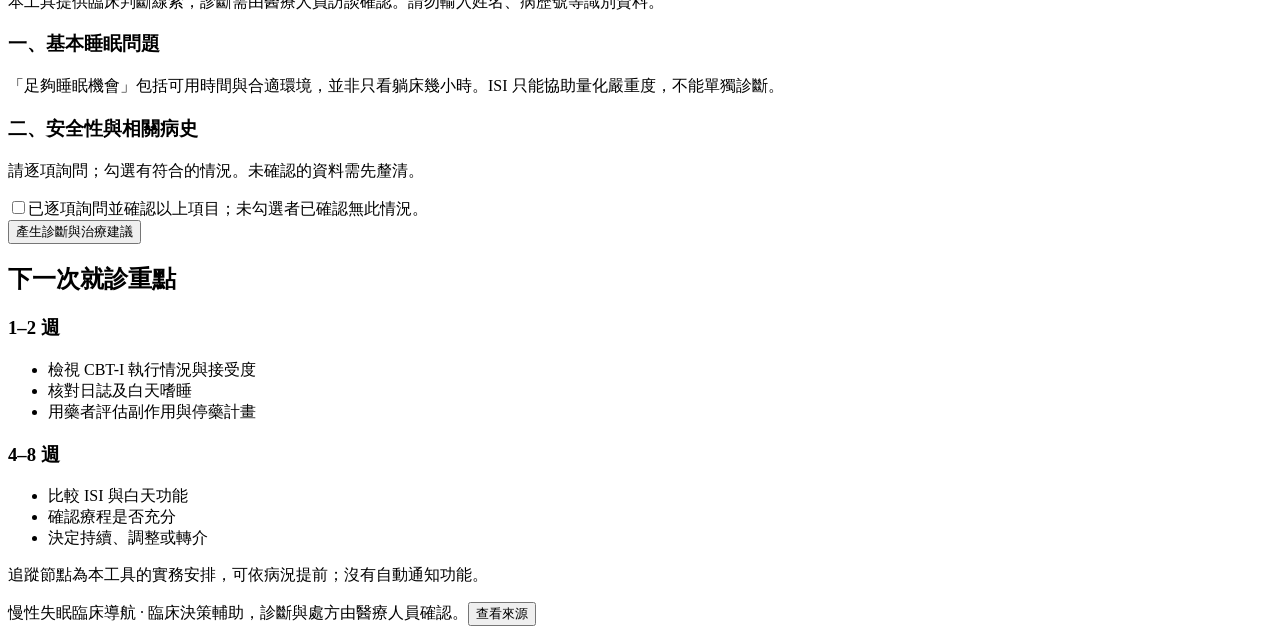
==== commit 4cc21fcc: "v1.2.1: show loaded demo case banner on working pages; rebuild demo case on reload Co-Authored-By: C" ====
--- a/template.html
+++ b/template.html
@@ -1,8 +1,8 @@
 <!doctype html>
 <html lang="zh-Hant"><head><meta charset="utf-8"><meta name="viewport" content="width=device-width,initial-scale=1"><meta name="color-scheme" content="light"><meta name="description" content="成人慢性失眠診斷評估、CBT-I 與藥物選擇、睡眠日誌及後續療效追蹤。"><title>慢性失眠臨床導航</title><style>/*STYLE*/</style></head><body>
 <header><a class="brand" href="#assessment"><svg viewBox="0 0 24 24" aria-hidden="true"><path d="M20 15.2A8.8 8.8 0 0 1 8.8 4 9 9 0 1 0 20 15.2Z"/></svg>慢性失眠臨床導航</a><button class="textbutton" data-nav="sources">指引與依據</button></header>
-<div class="shell"><aside class="sidebar"><nav aria-label="主要流程"><button data-nav="assessment"><span>1</span>初診評估</button><button data-nav="plan"><span>2</span>診斷與治療</button><button data-nav="diary"><span>3</span>睡眠日誌</button><button data-nav="followup"><span>4</span>追蹤評估</button><button data-nav="cases"><span>5</span>病例示範</button><button data-nav="quiz"><span>6</span>測驗</button><button data-nav="mindmap"><span>7</span>心智圖</button></nav><div class="sidefoot">成人臨床決策輔助<br>版本 1.2 · 2026/11/13<br><button data-nav="data" class="textbutton">資料保存與匯出</button></div></aside>
-<main id="main" tabindex="-1"><div id="toast" role="status" aria-live="polite"></div>
+<div class="shell"><aside class="sidebar"><nav aria-label="主要流程"><button data-nav="assessment"><span>1</span>初診評估</button><button data-nav="plan"><span>2</span>診斷與治療</button><button data-nav="diary"><span>3</span>睡眠日誌</button><button data-nav="followup"><span>4</span>追蹤評估</button><button data-nav="cases"><span>5</span>病例示範</button><button data-nav="quiz"><span>6</span>測驗</button><button data-nav="mindmap"><span>7</span>心智圖</button></nav><div class="sidefoot">成人臨床決策輔助<br>版本 1.2.1 · 2026/11/13<br><button data-nav="data" class="textbutton">資料保存與匯出</button></div></aside>
+<main id="main" tabindex="-1"><div id="toast" role="status" aria-live="polite"></div><div id="caseBanner"></div>
 <section id="assessment" class="view"><div class="intro"><h1>從睡眠困擾，走向可追蹤的改善</h1><p>評估症狀與共病，選擇合適治療，再用日誌與量表確認改變。</p></div><div class="progress"><span>初診評估</span><meter min="0" max="4" value="1" aria-label="流程第 1 步，共 4 步"></meter><span>1 / 4</span></div>
 <div class="workspace"><div><form id="assessmentForm" novalidate><div class="panel"><h2>初診與鑑別診斷</h2><p class="muted">本工具提供臨床判斷線索，診斷需由醫療人員訪談確認。請勿輸入姓名、病歷號等識別資料。</p><h3>一、基本睡眠問題</h3><div class="fields" id="profileFields"></div><p class="hint">「足夠睡眠機會」包括可用時間與合適環境，並非只看躺床幾小時。ISI 只能協助量化嚴重度，不能單獨診斷。</p><div id="baselineIsi"></div><h3>二、安全性與相關病史</h3><p class="muted">請逐項詢問；勾選有符合的情況。未確認的資料需先釐清。</p><div id="riskFields"></div><label class="check confirm"><input type="checkbox" id="reviewed">已逐項詢問並確認以上項目；未勾選者已確認無此情況。</label><div class="error" id="assessmentError" role="alert"></div><button type="submit" class="primary wide">產生診斷與治療建議</button></div></form></div>
 <aside class="rightnote"><h2>下一次就診重點</h2><div class="note"><h3>1–2 週</h3><ul><li>檢視 CBT-I 執行情況與接受度</li><li>核對日誌及白天嗜睡</li><li>用藥者評估副作用與停藥計畫</li></ul></div><div class="note"><h3>4–8 週</h3><ul><li>比較 ISI 與白天功能</li><li>確認療程是否充分</li><li>決定持續、調整或轉介</li></ul></div><p class="hint">追蹤節點為本工具的實務安排，可依病況提前；沒有自動通知功能。</p></aside></div></section>
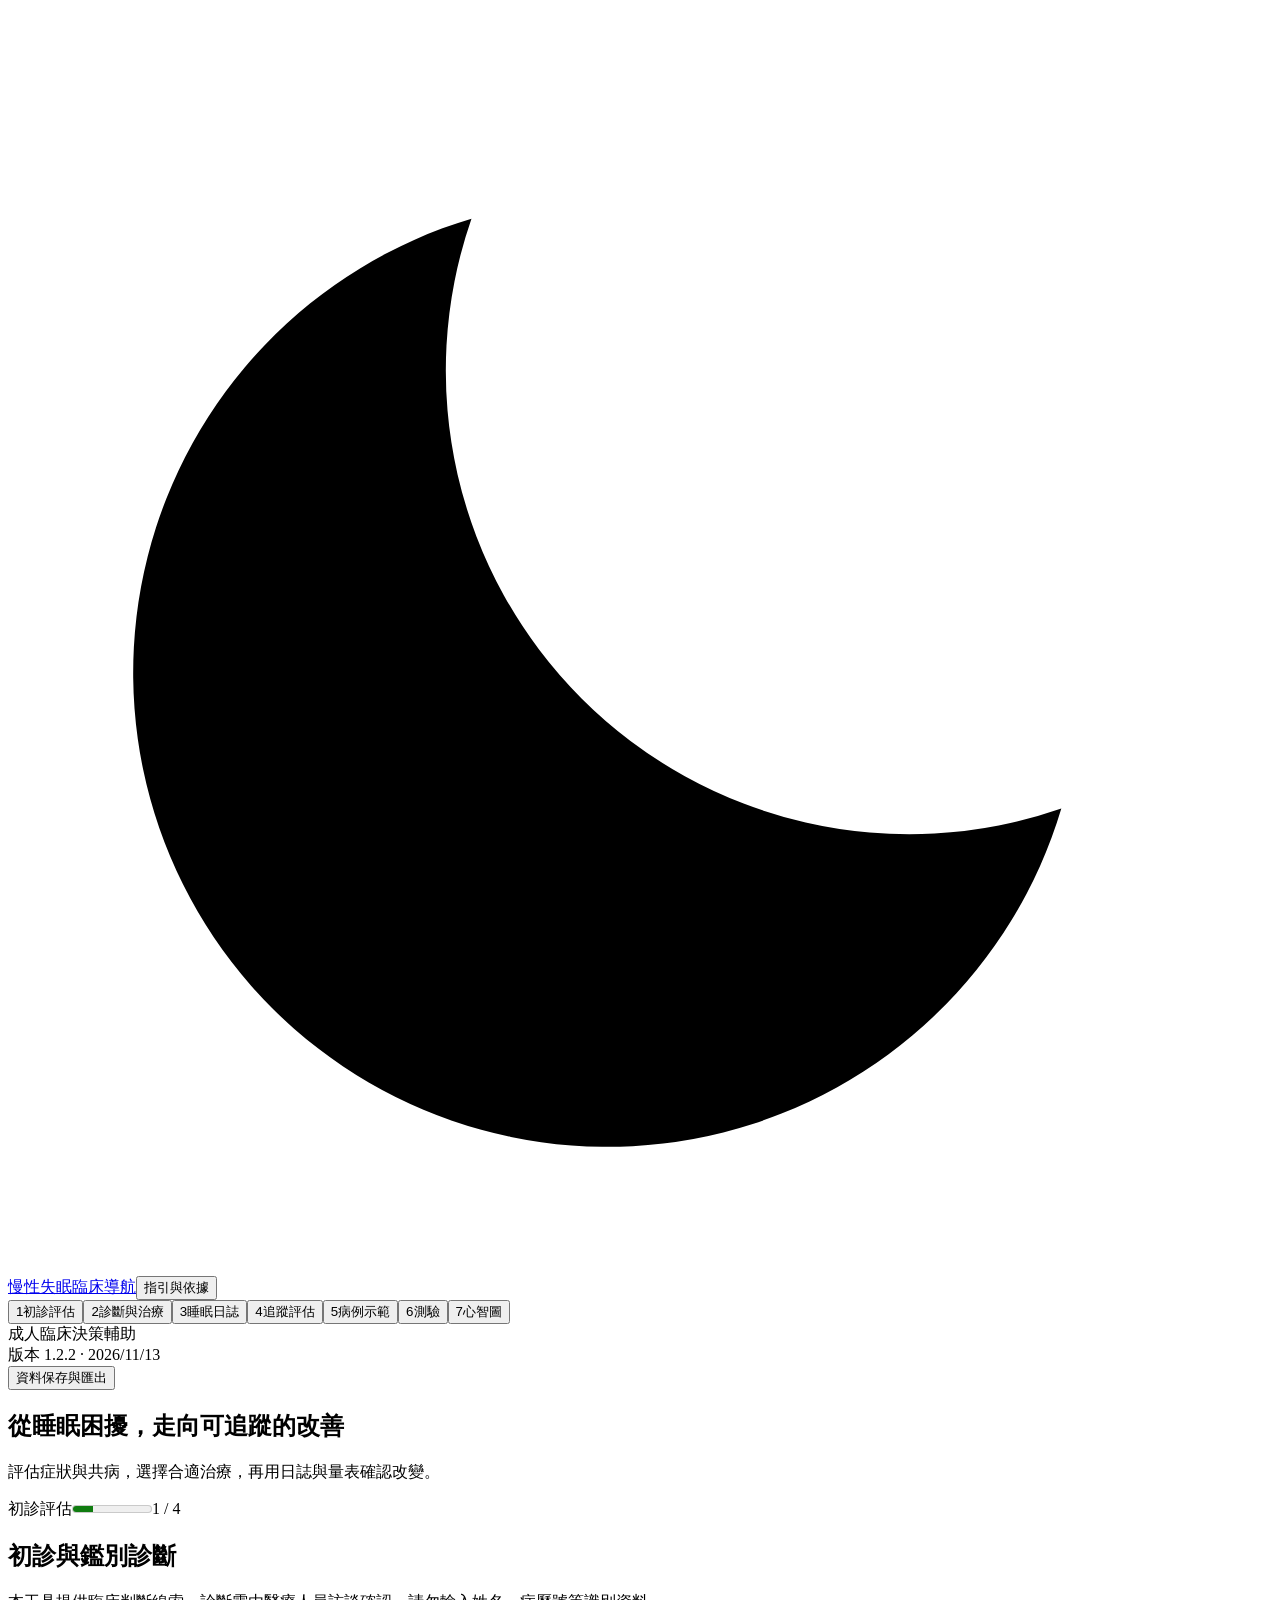
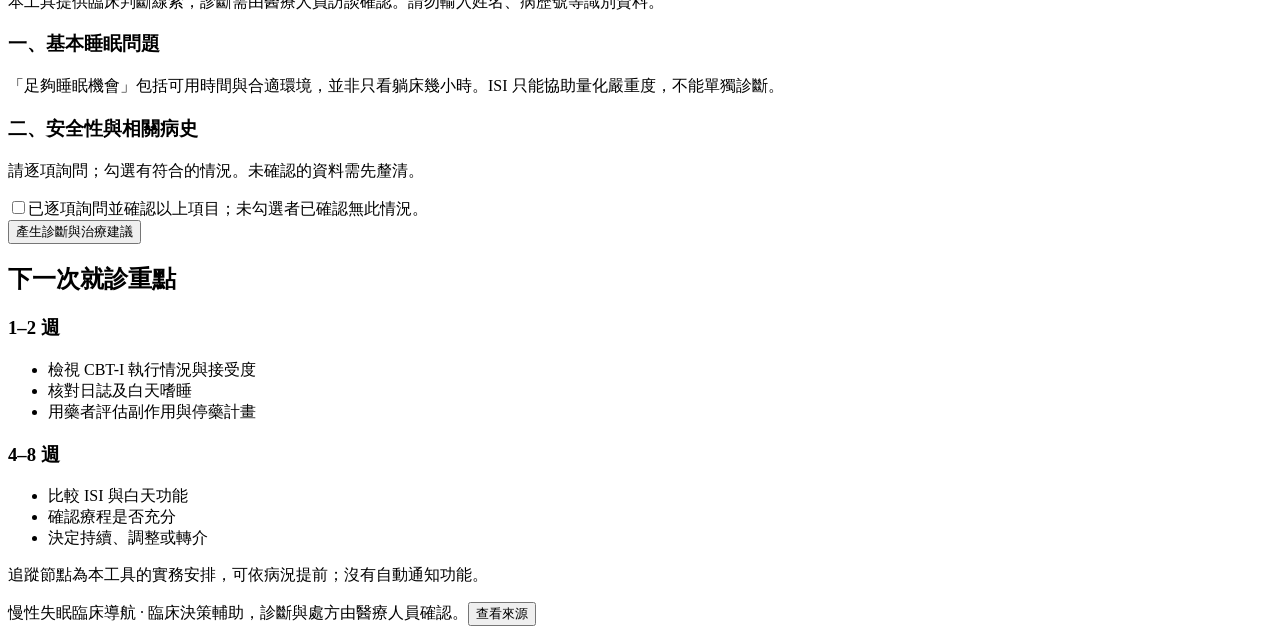
==== commit 39bae3d2: "v1.2.2: add patient case descriptions (pseudonym, history, sleep, meds, question) to all 12 demo cas" ====
--- a/template.html
+++ b/template.html
@@ -1,7 +1,7 @@
 <!doctype html>
 <html lang="zh-Hant"><head><meta charset="utf-8"><meta name="viewport" content="width=device-width,initial-scale=1"><meta name="color-scheme" content="light"><meta name="description" content="成人慢性失眠診斷評估、CBT-I 與藥物選擇、睡眠日誌及後續療效追蹤。"><title>慢性失眠臨床導航</title><style>/*STYLE*/</style></head><body>
 <header><a class="brand" href="#assessment"><svg viewBox="0 0 24 24" aria-hidden="true"><path d="M20 15.2A8.8 8.8 0 0 1 8.8 4 9 9 0 1 0 20 15.2Z"/></svg>慢性失眠臨床導航</a><button class="textbutton" data-nav="sources">指引與依據</button></header>
-<div class="shell"><aside class="sidebar"><nav aria-label="主要流程"><button data-nav="assessment"><span>1</span>初診評估</button><button data-nav="plan"><span>2</span>診斷與治療</button><button data-nav="diary"><span>3</span>睡眠日誌</button><button data-nav="followup"><span>4</span>追蹤評估</button><button data-nav="cases"><span>5</span>病例示範</button><button data-nav="quiz"><span>6</span>測驗</button><button data-nav="mindmap"><span>7</span>心智圖</button></nav><div class="sidefoot">成人臨床決策輔助<br>版本 1.2.1 · 2026/11/13<br><button data-nav="data" class="textbutton">資料保存與匯出</button></div></aside>
+<div class="shell"><aside class="sidebar"><nav aria-label="主要流程"><button data-nav="assessment"><span>1</span>初診評估</button><button data-nav="plan"><span>2</span>診斷與治療</button><button data-nav="diary"><span>3</span>睡眠日誌</button><button data-nav="followup"><span>4</span>追蹤評估</button><button data-nav="cases"><span>5</span>病例示範</button><button data-nav="quiz"><span>6</span>測驗</button><button data-nav="mindmap"><span>7</span>心智圖</button></nav><div class="sidefoot">成人臨床決策輔助<br>版本 1.2.2 · 2026/11/13<br><button data-nav="data" class="textbutton">資料保存與匯出</button></div></aside>
 <main id="main" tabindex="-1"><div id="toast" role="status" aria-live="polite"></div><div id="caseBanner"></div>
 <section id="assessment" class="view"><div class="intro"><h1>從睡眠困擾，走向可追蹤的改善</h1><p>評估症狀與共病，選擇合適治療，再用日誌與量表確認改變。</p></div><div class="progress"><span>初診評估</span><meter min="0" max="4" value="1" aria-label="流程第 1 步，共 4 步"></meter><span>1 / 4</span></div>
 <div class="workspace"><div><form id="assessmentForm" novalidate><div class="panel"><h2>初診與鑑別診斷</h2><p class="muted">本工具提供臨床判斷線索，診斷需由醫療人員訪談確認。請勿輸入姓名、病歷號等識別資料。</p><h3>一、基本睡眠問題</h3><div class="fields" id="profileFields"></div><p class="hint">「足夠睡眠機會」包括可用時間與合適環境，並非只看躺床幾小時。ISI 只能協助量化嚴重度，不能單獨診斷。</p><div id="baselineIsi"></div><h3>二、安全性與相關病史</h3><p class="muted">請逐項詢問；勾選有符合的情況。未確認的資料需先釐清。</p><div id="riskFields"></div><label class="check confirm"><input type="checkbox" id="reviewed">已逐項詢問並確認以上項目；未勾選者已確認無此情況。</label><div class="error" id="assessmentError" role="alert"></div><button type="submit" class="primary wide">產生診斷與治療建議</button></div></form></div>
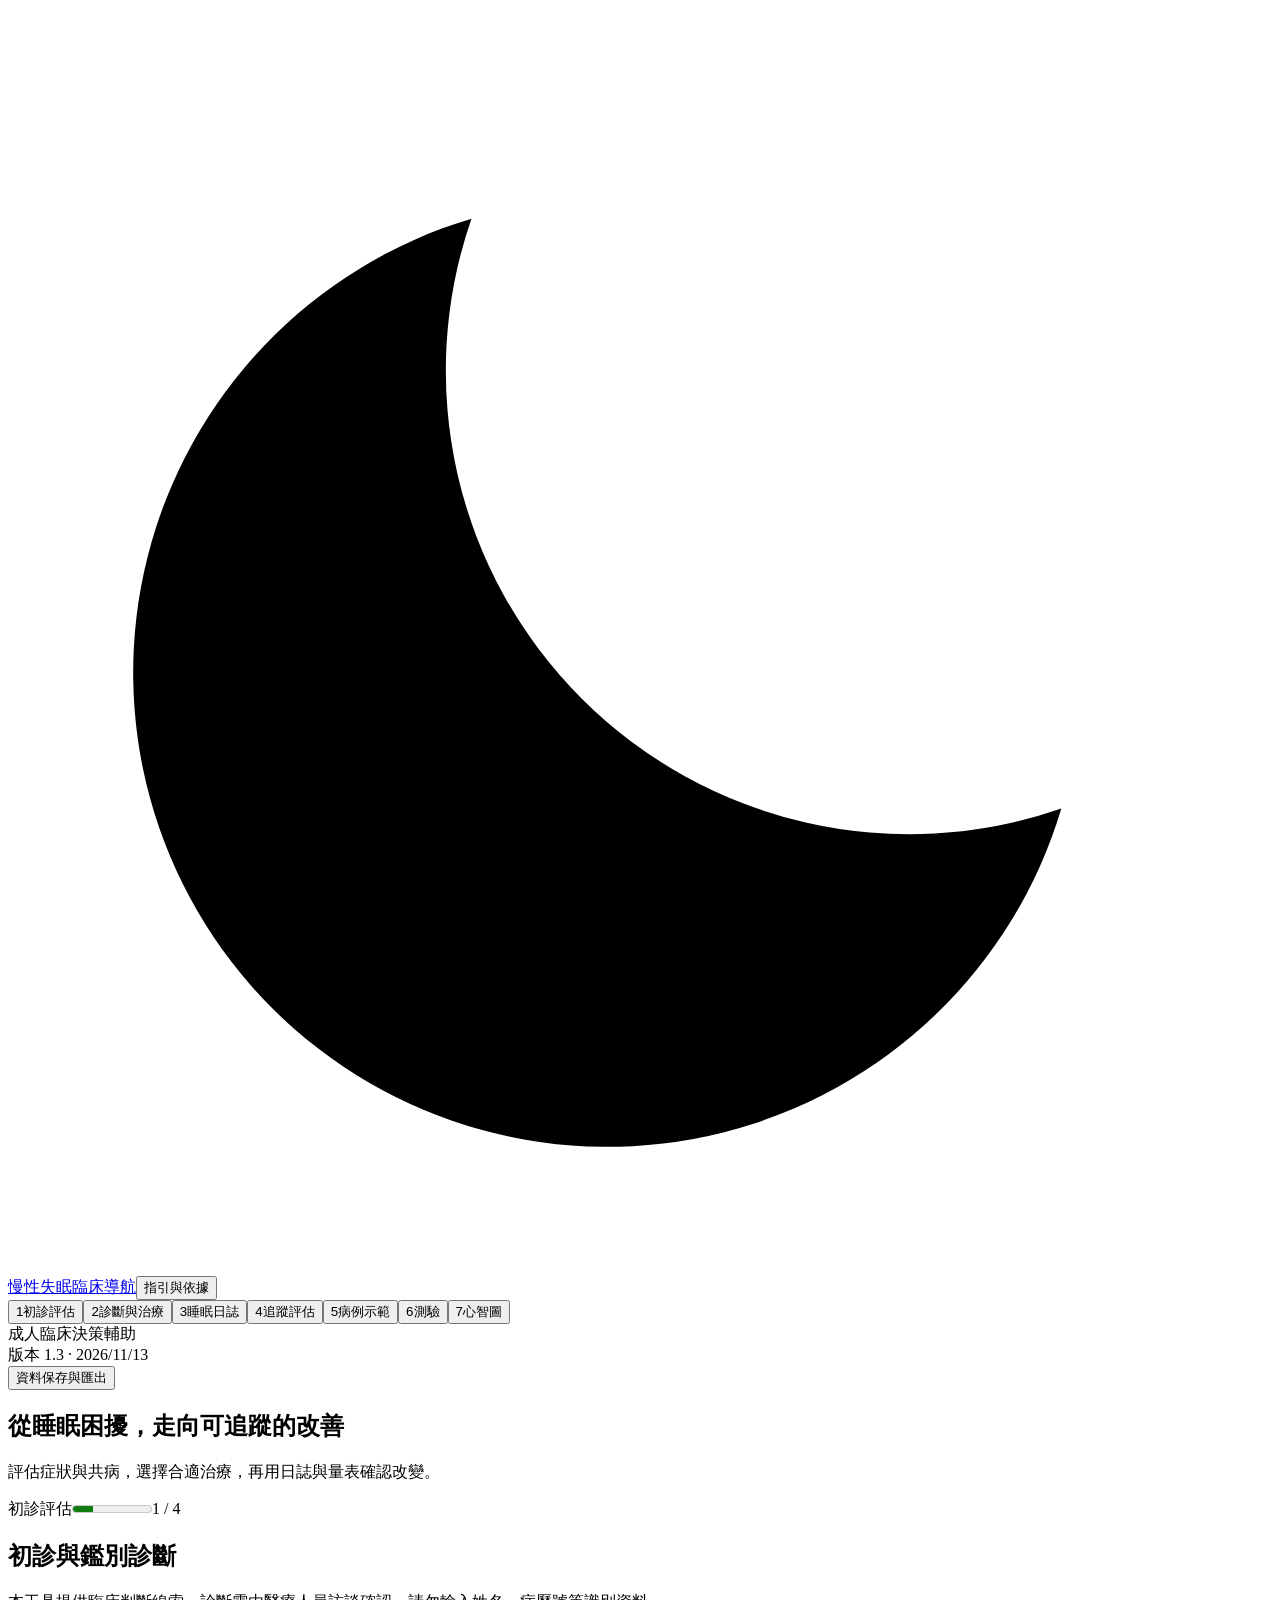
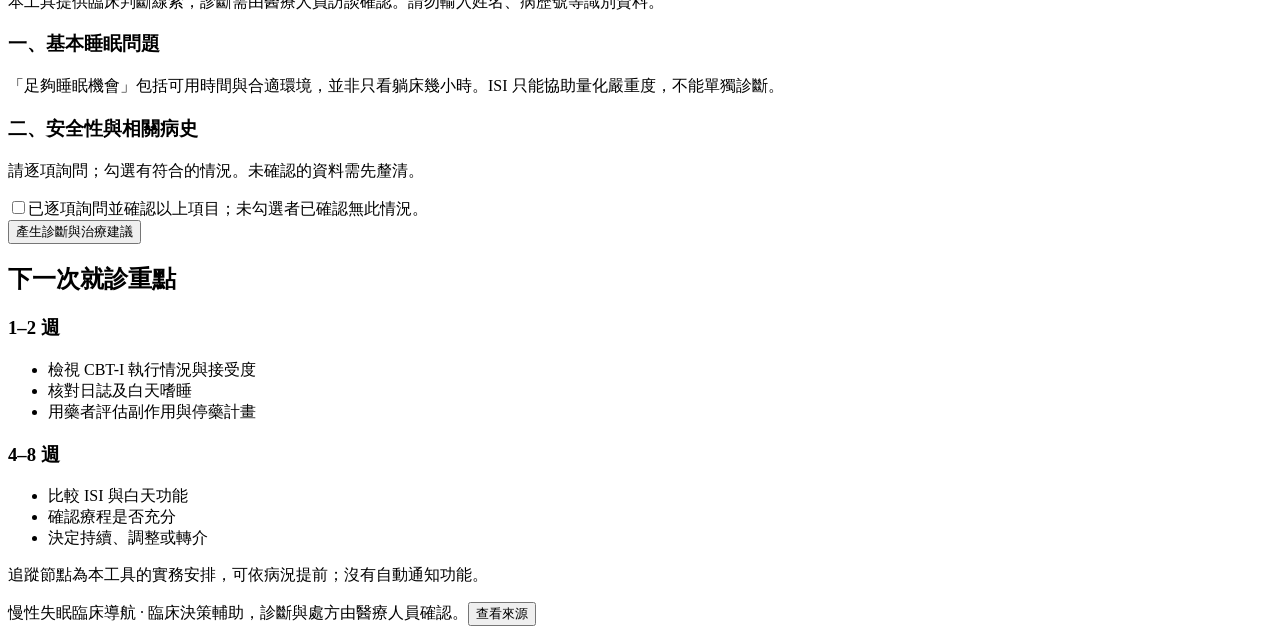
==== commit 95e5f1b9: "v1.3: add full diagnosis-to-treatment workflow for all 12 demo cases Co-Authored-By: Claude Opus 5.5" ====
--- a/template.html
+++ b/template.html
@@ -1,7 +1,7 @@
 <!doctype html>
 <html lang="zh-Hant"><head><meta charset="utf-8"><meta name="viewport" content="width=device-width,initial-scale=1"><meta name="color-scheme" content="light"><meta name="description" content="成人慢性失眠診斷評估、CBT-I 與藥物選擇、睡眠日誌及後續療效追蹤。"><title>慢性失眠臨床導航</title><style>/*STYLE*/</style></head><body>
 <header><a class="brand" href="#assessment"><svg viewBox="0 0 24 24" aria-hidden="true"><path d="M20 15.2A8.8 8.8 0 0 1 8.8 4 9 9 0 1 0 20 15.2Z"/></svg>慢性失眠臨床導航</a><button class="textbutton" data-nav="sources">指引與依據</button></header>
-<div class="shell"><aside class="sidebar"><nav aria-label="主要流程"><button data-nav="assessment"><span>1</span>初診評估</button><button data-nav="plan"><span>2</span>診斷與治療</button><button data-nav="diary"><span>3</span>睡眠日誌</button><button data-nav="followup"><span>4</span>追蹤評估</button><button data-nav="cases"><span>5</span>病例示範</button><button data-nav="quiz"><span>6</span>測驗</button><button data-nav="mindmap"><span>7</span>心智圖</button></nav><div class="sidefoot">成人臨床決策輔助<br>版本 1.2.2 · 2026/11/13<br><button data-nav="data" class="textbutton">資料保存與匯出</button></div></aside>
+<div class="shell"><aside class="sidebar"><nav aria-label="主要流程"><button data-nav="assessment"><span>1</span>初診評估</button><button data-nav="plan"><span>2</span>診斷與治療</button><button data-nav="diary"><span>3</span>睡眠日誌</button><button data-nav="followup"><span>4</span>追蹤評估</button><button data-nav="cases"><span>5</span>病例示範</button><button data-nav="quiz"><span>6</span>測驗</button><button data-nav="mindmap"><span>7</span>心智圖</button></nav><div class="sidefoot">成人臨床決策輔助<br>版本 1.3 · 2026/11/13<br><button data-nav="data" class="textbutton">資料保存與匯出</button></div></aside>
 <main id="main" tabindex="-1"><div id="toast" role="status" aria-live="polite"></div><div id="caseBanner"></div>
 <section id="assessment" class="view"><div class="intro"><h1>從睡眠困擾，走向可追蹤的改善</h1><p>評估症狀與共病，選擇合適治療，再用日誌與量表確認改變。</p></div><div class="progress"><span>初診評估</span><meter min="0" max="4" value="1" aria-label="流程第 1 步，共 4 步"></meter><span>1 / 4</span></div>
 <div class="workspace"><div><form id="assessmentForm" novalidate><div class="panel"><h2>初診與鑑別診斷</h2><p class="muted">本工具提供臨床判斷線索，診斷需由醫療人員訪談確認。請勿輸入姓名、病歷號等識別資料。</p><h3>一、基本睡眠問題</h3><div class="fields" id="profileFields"></div><p class="hint">「足夠睡眠機會」包括可用時間與合適環境，並非只看躺床幾小時。ISI 只能協助量化嚴重度，不能單獨診斷。</p><div id="baselineIsi"></div><h3>二、安全性與相關病史</h3><p class="muted">請逐項詢問；勾選有符合的情況。未確認的資料需先釐清。</p><div id="riskFields"></div><label class="check confirm"><input type="checkbox" id="reviewed">已逐項詢問並確認以上項目；未勾選者已確認無此情況。</label><div class="error" id="assessmentError" role="alert"></div><button type="submit" class="primary wide">產生診斷與治療建議</button></div></form></div>
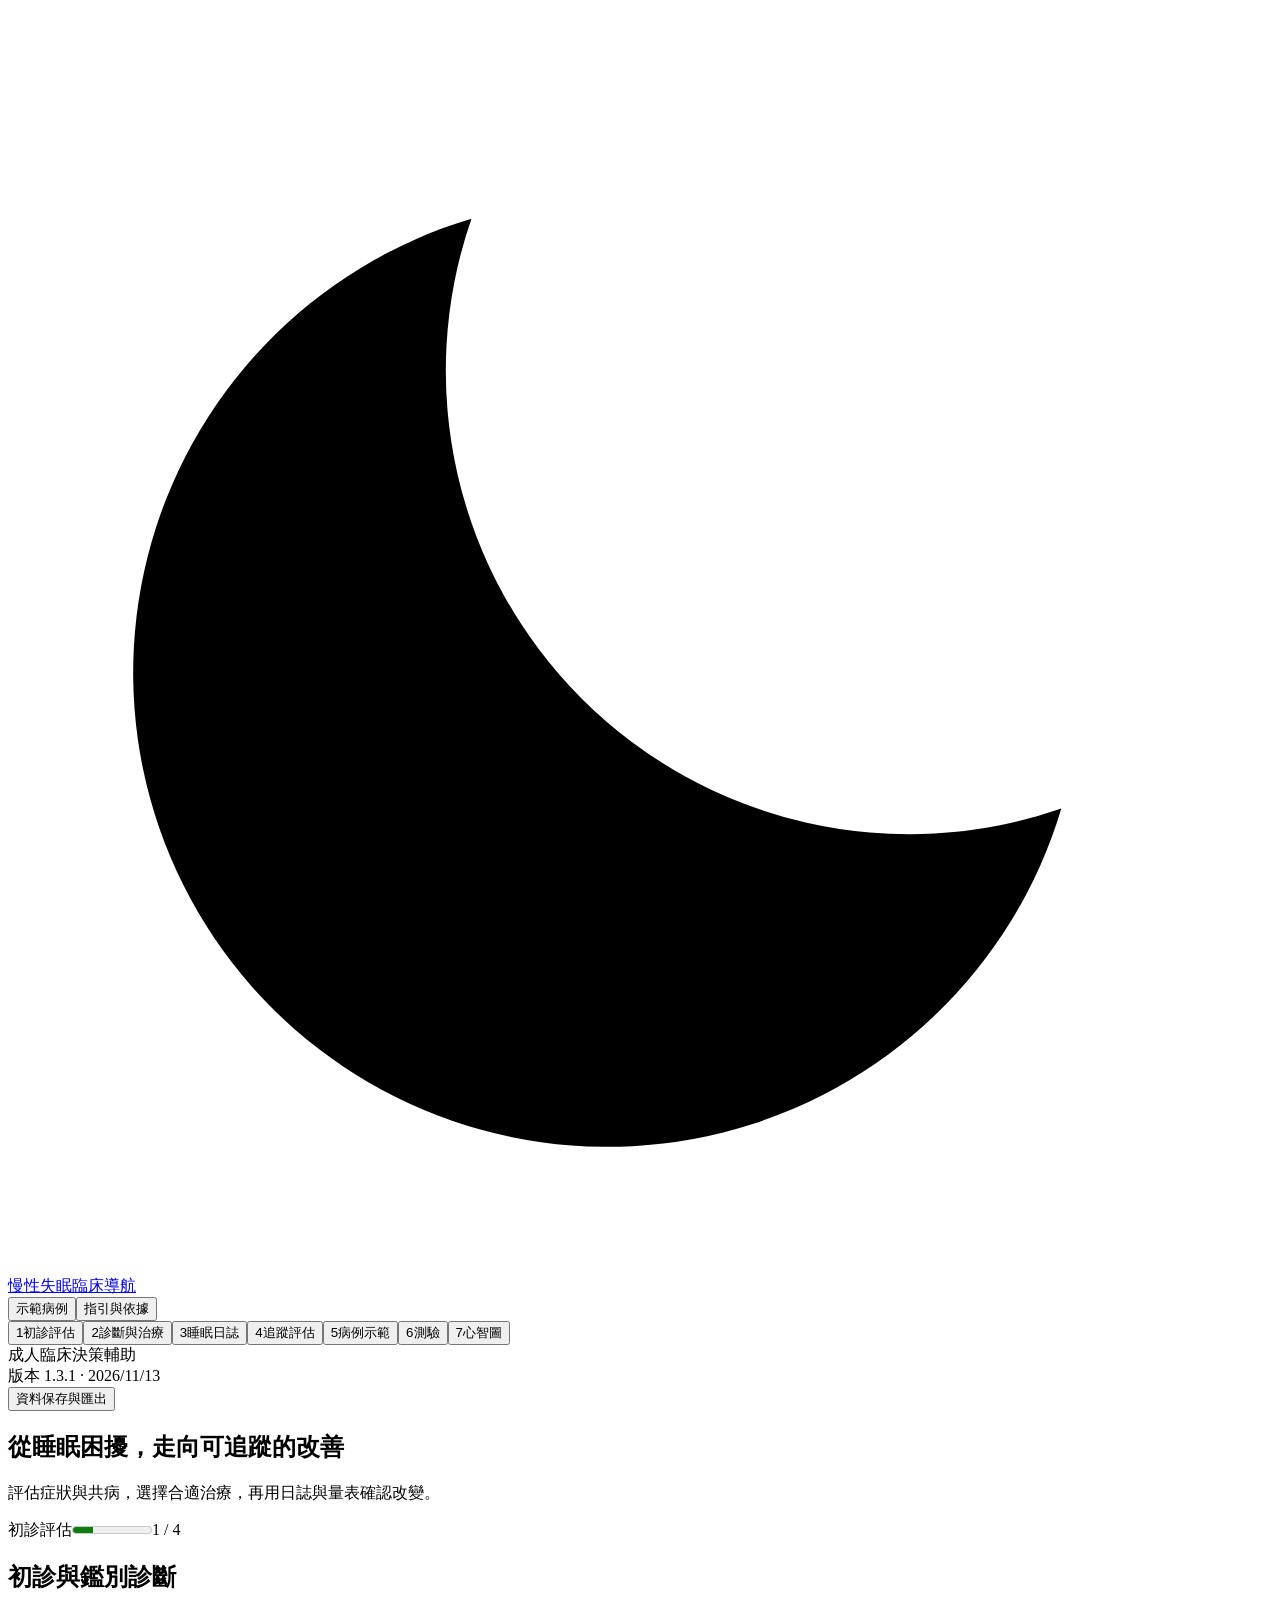
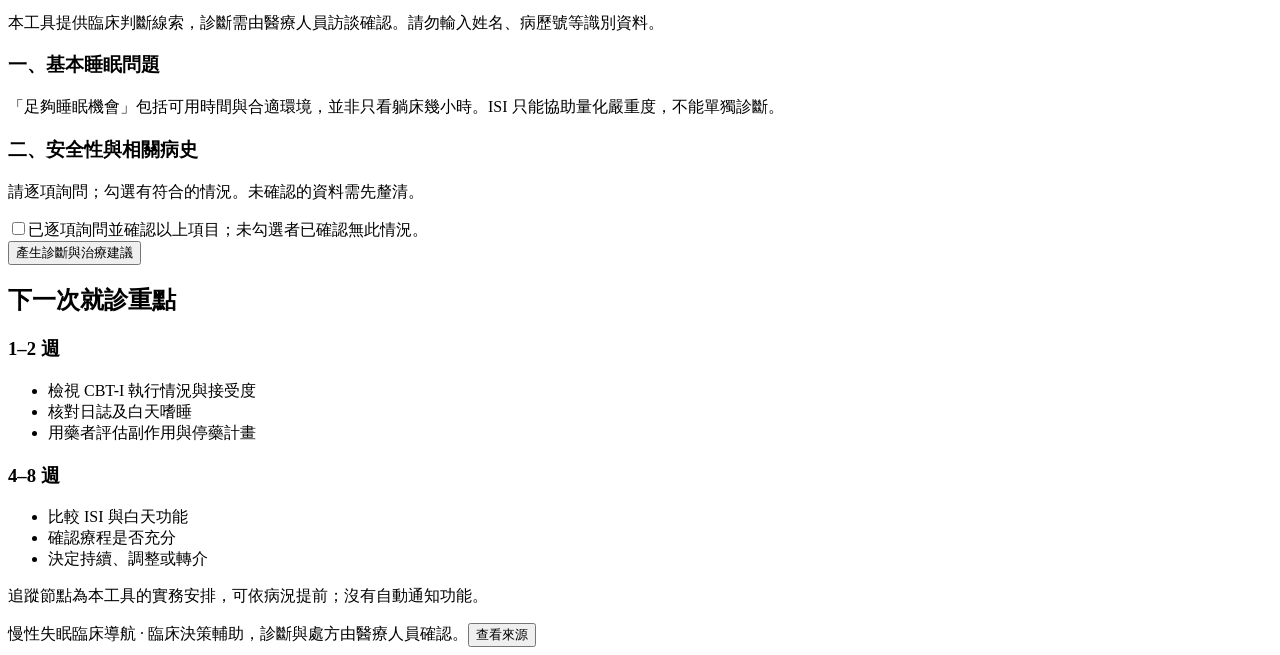
==== commit fbde8c0e: "v1.3.1: case loading matches bipolar navigator (direct load to step 1, header case dialog, dropdown " ====
--- a/template.html
+++ b/template.html
@@ -1,7 +1,7 @@
 <!doctype html>
 <html lang="zh-Hant"><head><meta charset="utf-8"><meta name="viewport" content="width=device-width,initial-scale=1"><meta name="color-scheme" content="light"><meta name="description" content="成人慢性失眠診斷評估、CBT-I 與藥物選擇、睡眠日誌及後續療效追蹤。"><title>慢性失眠臨床導航</title><style>/*STYLE*/</style></head><body>
-<header><a class="brand" href="#assessment"><svg viewBox="0 0 24 24" aria-hidden="true"><path d="M20 15.2A8.8 8.8 0 0 1 8.8 4 9 9 0 1 0 20 15.2Z"/></svg>慢性失眠臨床導航</a><button class="textbutton" data-nav="sources">指引與依據</button></header>
-<div class="shell"><aside class="sidebar"><nav aria-label="主要流程"><button data-nav="assessment"><span>1</span>初診評估</button><button data-nav="plan"><span>2</span>診斷與治療</button><button data-nav="diary"><span>3</span>睡眠日誌</button><button data-nav="followup"><span>4</span>追蹤評估</button><button data-nav="cases"><span>5</span>病例示範</button><button data-nav="quiz"><span>6</span>測驗</button><button data-nav="mindmap"><span>7</span>心智圖</button></nav><div class="sidefoot">成人臨床決策輔助<br>版本 1.3 · 2026/11/13<br><button data-nav="data" class="textbutton">資料保存與匯出</button></div></aside>
+<header><a class="brand" href="#assessment"><svg viewBox="0 0 24 24" aria-hidden="true"><path d="M20 15.2A8.8 8.8 0 0 1 8.8 4 9 9 0 1 0 20 15.2Z"/></svg>慢性失眠臨床導航</a><div class="headactions"><button type="button" id="casesBtn" class="headbtn">示範病例</button><button class="textbutton" data-nav="sources">指引與依據</button></div></header>
+<div class="shell"><aside class="sidebar"><nav aria-label="主要流程"><button data-nav="assessment"><span>1</span>初診評估</button><button data-nav="plan"><span>2</span>診斷與治療</button><button data-nav="diary"><span>3</span>睡眠日誌</button><button data-nav="followup"><span>4</span>追蹤評估</button><button data-nav="cases"><span>5</span>病例示範</button><button data-nav="quiz"><span>6</span>測驗</button><button data-nav="mindmap"><span>7</span>心智圖</button></nav><div class="sidefoot">成人臨床決策輔助<br>版本 1.3.1 · 2026/11/13<br><button data-nav="data" class="textbutton">資料保存與匯出</button></div></aside>
 <main id="main" tabindex="-1"><div id="toast" role="status" aria-live="polite"></div><div id="caseBanner"></div>
 <section id="assessment" class="view"><div class="intro"><h1>從睡眠困擾，走向可追蹤的改善</h1><p>評估症狀與共病，選擇合適治療，再用日誌與量表確認改變。</p></div><div class="progress"><span>初診評估</span><meter min="0" max="4" value="1" aria-label="流程第 1 步，共 4 步"></meter><span>1 / 4</span></div>
 <div class="workspace"><div><form id="assessmentForm" novalidate><div class="panel"><h2>初診與鑑別診斷</h2><p class="muted">本工具提供臨床判斷線索，診斷需由醫療人員訪談確認。請勿輸入姓名、病歷號等識別資料。</p><h3>一、基本睡眠問題</h3><div class="fields" id="profileFields"></div><p class="hint">「足夠睡眠機會」包括可用時間與合適環境，並非只看躺床幾小時。ISI 只能協助量化嚴重度，不能單獨診斷。</p><div id="baselineIsi"></div><h3>二、安全性與相關病史</h3><p class="muted">請逐項詢問；勾選有符合的情況。未確認的資料需先釐清。</p><div id="riskFields"></div><label class="check confirm"><input type="checkbox" id="reviewed">已逐項詢問並確認以上項目；未勾選者已確認無此情況。</label><div class="error" id="assessmentError" role="alert"></div><button type="submit" class="primary wide">產生診斷與治療建議</button></div></form></div>
@@ -9,10 +9,10 @@
 <section id="plan" class="view" hidden><h1>診斷與治療</h1><p class="muted">依目前初診資料提供理由、鑑別方向與共同決策選項。</p><div id="planContent"></div></section>
 <section id="diary" class="view" hidden><h1>睡眠日誌</h1><p>起床後填寫主要睡眠時段，先連續記錄 7–14 天。日期以「最終起床日」為準。</p><div class="panel"><form id="diaryForm"><div class="fields" id="diaryFields"></div><p class="hint">時間定義：準備入睡 → 最終離床。入睡前清醒、夜間清醒及最後醒來後的清醒分鐘需互不重複；午睡不計入夜間睡眠效率。</p><div id="diaryError" class="error" role="alert"></div><button class="primary" type="submit">儲存這一天</button><button type="button" id="cancelDiary" hidden>取消編輯</button></form></div><div id="diarySummary"></div><div class="tablewrap"><table><caption>已記錄日誌（分鐘；睡眠效率為 %）</caption><thead><tr><th>日期</th><th>睡眠時段</th><th>入睡前</th><th>夜間醒</th><th>早醒後</th><th>總睡眠</th><th>效率</th><th>白天功能</th><th>操作</th></tr></thead><tbody id="diaryRows"></tbody></table></div><div class="panel"><h2>與治療師討論睡眠時段</h2><p>需先完成慢性失眠評估及最近連續 7 日的日誌。此為討論草案，不能取代完整 CBT-I 課程。</p><div class="inline"><label>固定起床時間<input type="time" id="wakeTime" value="07:00"></label><button id="windowButton">計算討論草案</button></div><div id="windowResult" aria-live="polite"></div><p class="hint">本工具採保守設計：以平均總睡眠時間向上取整至 15 分鐘，最低保留 6 小時、最高 9 小時。這是工具安全邊界，並非所有指引共同門檻；不適用者交由治療師規劃。任何嗜睡、跌倒或躁期症狀優先處理，不自動縮短時段。</p></div></section>
 <section id="followup" class="view" hidden><h1>追蹤評估</h1><p>每 1–2 週檢視一次；完成 CBT-I 約 4–8 週時評估整體反應，穩定後可於 1–3 個月複查。</p><div id="followupBaseline"></div><div class="panel"><form id="followupForm"><div class="fields" id="followupFields"></div><div id="followupIsi"></div><div id="followupError" class="error" role="alert"></div><button type="submit" class="primary">儲存並評估療效</button></form></div><div id="followupLatest"></div><div id="followupChart"></div><div class="tablewrap"><table><caption>歷次追蹤紀錄</caption><thead><tr><th>日期</th><th>療程週數</th><th>ISI</th><th>較基線下降</th><th>白天功能</th><th>副作用</th><th>操作</th></tr></thead><tbody id="followupRows"></tbody></table></div><div class="panel"><h2>療效不佳時的重新評估</h2><ol><li>確認睡眠機會、日誌完整性、治療是否為完整 CBT-I，以及每週實際執行天數。</li><li>再評估 OSA、不寧腿、節律問題、情緒症狀及藥物／物質影響。</li><li>足量療程仍未改善、診斷不明或需複雜減藥時，轉睡眠醫學或身心專科。</li></ol><p class="hint">常用研究指標：ISI 下降 ≥8 分為反應，ISI &lt;8 為緩解。這不是單獨決定停藥、結案或加藥的標準；亦需評估白天功能與不良反應。</p></div></section>
-<section id="cases" class="view" hidden><h1>病例示範</h1><p>以下 12 例為虛構教學病例。載入後可查看診斷分支、治療及追蹤結果；會取代目前個案，先匯出需要保留的資料。</p><div class="chips" id="caseFilter" role="group" aria-label="病例分類篩選"></div><div id="caseList"></div></section>
+<section id="cases" class="view" hidden><h1>病例教學｜12 個示範情境</h1><p>12 個虛構示範情境：原有 6 例＋新增 6 例。先自行思考，再展開病例說明、評估流程與解析。載入會取代目前個案（含日誌與追蹤），需要保留的資料請先匯出。</p><div class="casebar"><label class="casefilter">顯示<select id="caseSelect" aria-label="病例分類篩選"></select></label><span class="muted" id="caseCount"></span></div><div id="caseList"></div></section>
 <section id="quiz" class="view" hidden><h1>自我測驗</h1><p>20 題，分基礎、進階與高階（計算與臨床整合）。作答後立即顯示解析與依據；選項順序每次重新排列。</p><div class="quizbar"><div class="chips" id="quizFilter" role="group" aria-label="題目難度篩選"></div><div class="quizscore" id="quizScore" role="status" aria-live="polite"></div><button id="quizReset">重新作答</button></div><ol id="quizList" class="quizlist"></ol></section>
 <section id="mindmap" class="view" hidden><h1>複習心智圖</h1><p>從診斷、鑑別、治療到追蹤的重點整理。可搜尋關鍵字，或開啟「回想模式」先遮住細節再逐一翻開。</p><div class="mapbar"><label class="mapsearch">搜尋<input id="mapSearch" type="search" placeholder="例如：DORA、效率、躁期"></label><label class="check"><input type="checkbox" id="mapRecall">回想模式（點擊翻開）</label><button id="mapExpand">全部展開</button></div><div id="mindmapView" class="mindmap"></div><p class="hint" id="mapCount"></p></section>
 <section id="sources" class="view" hidden><h1>指引與依據</h1><p>查核日期：2026/11/12。以正式發布文件為主；文件年份與網頁更新日期分開看。</p><div class="panel"><h2>如何整合指引</h2><p>以成人慢性失眠臨床評估為入口，將 CBT-I 放在治療核心；睡眠衛教為輔助。藥物是否加入，依症狀、風險、可近性與偏好共同決策。</p><p>AASM 2026 合併治療指引：相較單用藥物，較支持 CBT-I 加藥物；相較單用 CBT-I，並不建議常規合併藥物（皆為條件式、低確定性證據）。重視早期睡眠時間改善者，可個別討論合併治療。</p><p>本網頁是決策輔助與記錄工具，尚未經臨床效能驗證，也不是經驗證的數位 CBT-I 療程。藥物候選僅供處方討論；台灣核准適應症、劑型、供應與健保給付須另查，不由本工具推定。</p></div><div id="sourceList"></div><div class="panel"><h2>診療流程速覽</h2><details open><summary>症狀 → 核心條件 → 鑑別診斷</summary><ul><li>睡眠困難＋白天影響；足夠機會與環境。</li><li>每週 ≥3 夜、病程 ≥3 個月。</li><li>評估急迫風險、OSA、不寧腿、節律、共病及藥物。</li></ul></details><details><summary>治療 → 追蹤 → 調整</summary><ul><li>完整 CBT-I；高風險者調整內容與強度。</li><li>必要時共同討論短期藥物，預先規劃複評與退出。</li><li>以日誌、ISI、白天功能及副作用判斷改善；無反應則重新鑑別、轉介。</li></ul></details></div></section>
 <section id="data" class="view" hidden><h1>資料保存與匯出</h1><div class="panel"><h2>單一個案工作區</h2><p>預設資料僅暫存在此分頁記憶體，關閉或重新整理可能消失。可選擇保存在此瀏覽器，或匯出備份；沒有伺服器同步與病人識別欄位。</p><label class="check"><input type="checkbox" id="persist">將此個案保存於此瀏覽器（共用電腦請勿開啟）</label><p id="storageStatus" class="hint"></p><div class="actions"><button id="exportJson">匯出完整 JSON 備份</button><button id="exportCsv">匯出日誌 CSV</button><button id="printReport">列印／另存 PDF 摘要</button></div><label class="filelabel">匯入本工具 JSON 備份<input id="importJson" type="file" accept=".json,application/json"></label><p class="hint">完整備份需已完成初診評估。匯入會先檢查格式，通過後才詢問是否取代目前資料。</p><button id="clearData" class="dangerbutton">清除並開始新個案</button></div></section>
 <footer>慢性失眠臨床導航 · 臨床決策輔助，診斷與處方由醫療人員確認。<button data-nav="sources" class="textbutton">查看來源</button></footer>
-</main></div><script>/*ENGINE*/</script><script>/*CONTENT*/</script><script>/*APP*/</script></body></html>
+</main><dialog id="casesDialog" aria-labelledby="casesDialogTitle"><h2 id="casesDialogTitle">載入示範病例</h2><p class="muted">教學模擬資料。載入會取代目前個案並清空日誌與追蹤紀錄。</p><div id="dialogCaseList" class="dialoglist"></div><button type="button" id="closeCases">關閉</button></dialog></div><script>/*ENGINE*/</script><script>/*CONTENT*/</script><script>/*APP*/</script></body></html>
